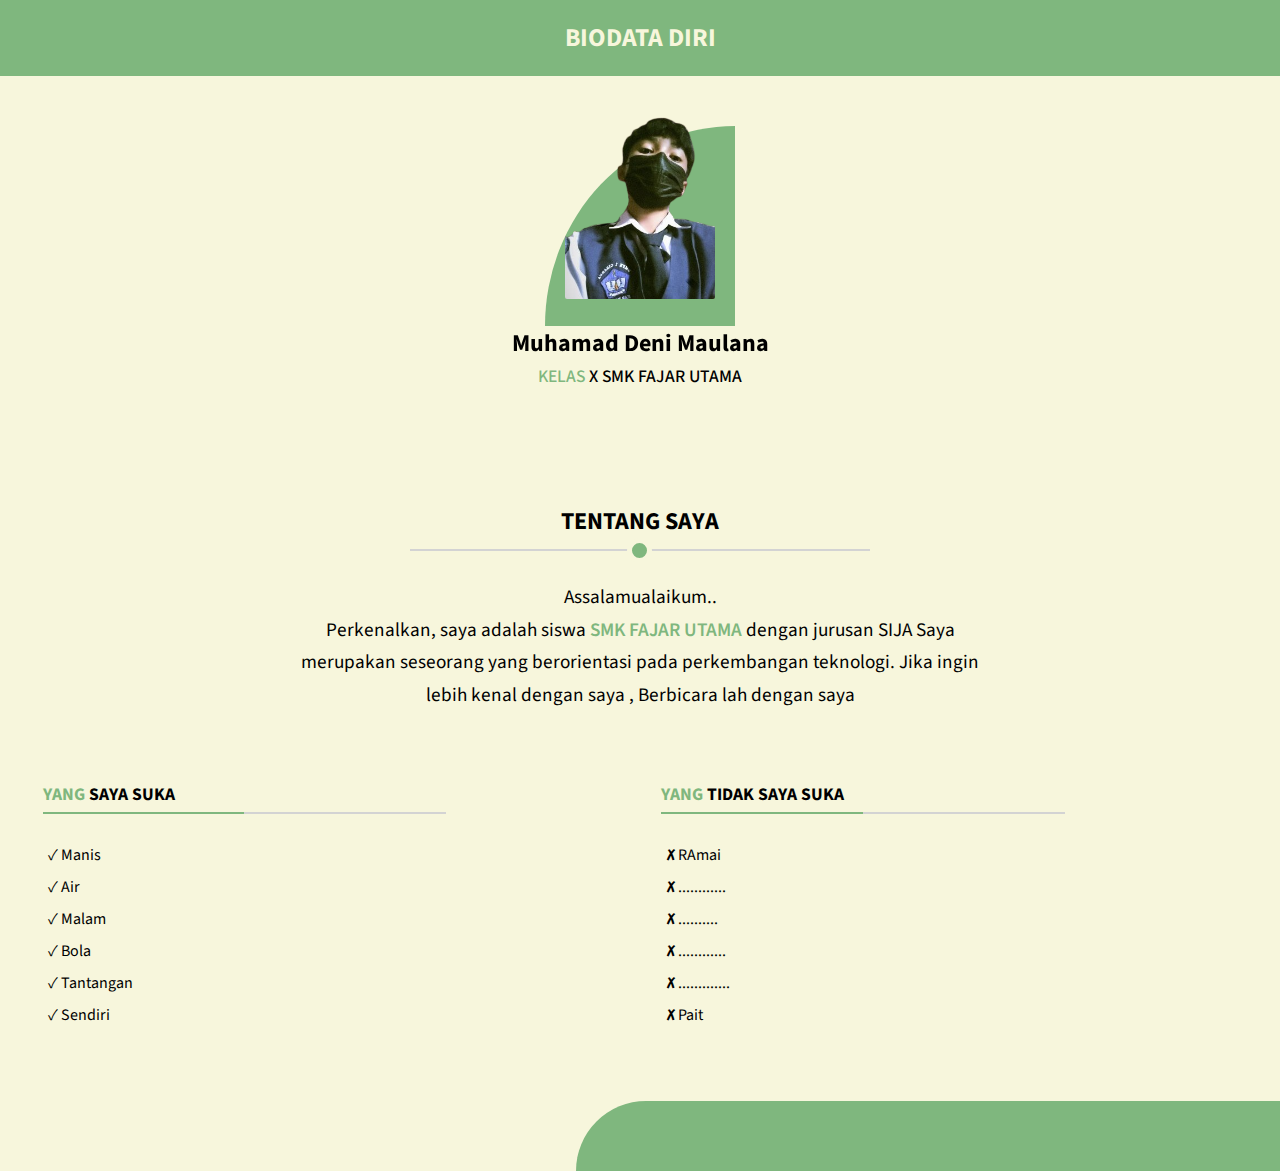
==== profile-5/index.html @ ed02da5c "menambahkan foto profil" ====
<!DOCTYPE html>
<html lang="en">
<head>
  <meta charset="UTF-8">
  <meta http-equiv="X-UA-Compatible" content="IE=edge">
  <meta name="viewport" content="width=device-width, initial-scale=1.0">

  <link href="https://fonts.googleapis.com/css2?family=Source+Sans+Pro:ital,wght@0,400;0,700;1,400&display=swap" rel="stylesheet">
  <link rel="stylesheet" href="style.css">
  <title>Document</title>
</head>
<body>
  
  <div class="head">
    <h1>BIODATA DIRI</h1>
  </div>
  
  <div class="profile">
    <div class="img">
      <img src="img/prfilnobg.png">
    </div>
    
    <h2>Muhamad Deni Maulana</h2>
    <p><span>KELAS</span> X SMK FAJAR UTAMA</p>
    <div class="sosmed">
      <a href=""><i class="bi bi-whatsapp"></i></a>
      <a href=""><i class="bi bi-facebook"></i></a>
      <a href=""><i class="bi bi-instagram"></i></a>
    </div>
  </div>
  
  <div class="about">
    <h4>TENTANG SAYA</h4>
    <div class="garis">
      <span></span>
    </div>
    <p>
      Assalamualaikum.. <br>
      Perkenalkan, saya adalah siswa <span>SMK FAJAR UTAMA</span> dengan jurusan SIJA  Saya merupakan seseorang yang berorientasi pada perkembangan teknologi. Jika ingin lebih kenal dengan saya , Berbicara lah dengan saya
    </p>
  </div>
  
  <div class="row">
    <div class="col">
      <h4><span>YANG</span> SAYA SUKA</h4>
      <div class="pro"><span></span></div>
      <ul>
        <li> ✓  Manis</li>
        <li> ✓  Air</li>
        <li> ✓  Malam</li>
        <li> ✓  Bola</li>
        <li> ✓  Tantangan</li>
        <li> ✓  Sendiri</li>
      </ul>
    </div>
    
    <div class="col">
      <h4><span>YANG</span> TIDAK SAYA SUKA</h4>
      <div class="pro"><span></span></div>
      <ul>
        <li> ✘  RAmai</li>
        <li> ✘  ............</li>
        <li> ✘  ..........</li>
        <li> ✘  ............</li>
        <li> ✘  .............</li>
        <li> ✘  Pait</li>
      </ul>
    </div>
  </div>
  
  <footer>
    <h4></h4>
  </footer>
  
</body>
</html>
---- profile-5/style.css ----
*{
    margin: 0;
    padding: 0;
    text-decoration: none;
    list-style: none;
  }
  :root{
    --dark: #7FB77E;
    --light: #F7F6DC;
  }
  
  body{
    font-family: 'Source Sans Pro', sans-serif;
    background-color: var(--light);
  }
  
  
  .head{
    width: 100%;
    background-color:  var(--dark);
  }
  .head h1{
    text-align: center;
    padding: 20px 0;
    font-size: 1.6em;
    color: var(--light);
  }
  
  .profile{
    display: flex;
    flex-direction: column;
    align-items: center;
    padding: 50px 0;
  }
  .profile .img{
    width: 190px;
    height: 200px;
    /* background-color: rgb(255, 196, 0); */
    background-color: var(--dark);
    border-radius: 100% 0% 100% 0% / 100% 100% 0% 0%;
    display: flex;
    justify-content: center;
    position: relative;
  }
  .profile img{
    width: 150px;
    border-radius: 2px;
    position: absolute;
    top: -20px;

  }
  .profile h2{
    position: sticky;
    top: 8px;
    font-size: 1.5em;
  }
  .profile p{
    font-size: 1.1em;
    font-weight: 500;
    padding-top: 3px;
  }
  .profile p span{
    color: var(--dark);
  }
  .sosmed{
    display: flex;
    gap: 10px;
    margin-top: 15px;
  }
  .sosmed i{
    color: var(--dark);
  }
  .about{
    width: 90%;
    margin: 0 auto;
    padding: 50px 0;
    text-align: center;
  }
  .about h4{
    font-size: 1.5em;
  }
  .garis{
    width: 40%;
    height: 2px;
    margin: 10px auto;
    background-color: lightgray;
    position: relative;
    display: flex;
    align-items: center;
    justify-content: center;
  }
  .garis span{
    position: absolute;
    width: 15px;
    height: 15px;
    background-color: var(--dark);
    border-radius: 50%;
    border: 5px solid var(--light);
  }
  .about p{
    padding: 20px 0;
    line-height: 1.7em;
    font-size: 1.2em;
  }
  .about p span{
    color: var(--dark);
    font-weight: 600;
  }
  .row{
    display: flex;
    justify-content: space-evenly;
    width: 100%;
    padding-bottom: 50px;
  }
  .col{
    width: 45%;
  }
  .col h4{
    font-size: 1.1em;
  }
  .col h4 span{
    color: var(--dark);
  }
  .pro{
    width: 70%;
    height: 2px;
    background-color: lightgray;
    position: relative;
    margin: 5px 0;
  }
  .pro span{
    position: absolute;
    width: 50%;
    height: 2px;
    background-color: var(--dark);
  }
  .col ul{
    padding: 20px 0 20px 5px;
  }
  .col ul li{
    padding: 5px 0;
  }
  
  footer{
    width: 55%;
    height: 70px;
    background-color: var(--dark);
    margin-left: 45%;
    border-top-left-radius: 100px;
    display: flex;
    justify-content: center;
    align-items: center;
  }
  footer h4{
    color: var(--light);
    font-size: 1.2em;
  }
  footer h4:before{
    content: '';
    animation: animate 10s linear infinite;
  }
  @keyframes animate {
    0%{
      content: 'TERIMA KASIH';
    }
    40%{
      content: 'KAWAN-KAWAN';
    }
    60%{
      content: 'WASSALAMUALIKUM..';
    }
    100%{
      content: '....';
    }
  }
  @media(min-width : 900px) {
    .about p{
      width: 700px;
      margin: 0 auto;
    }
    
  }
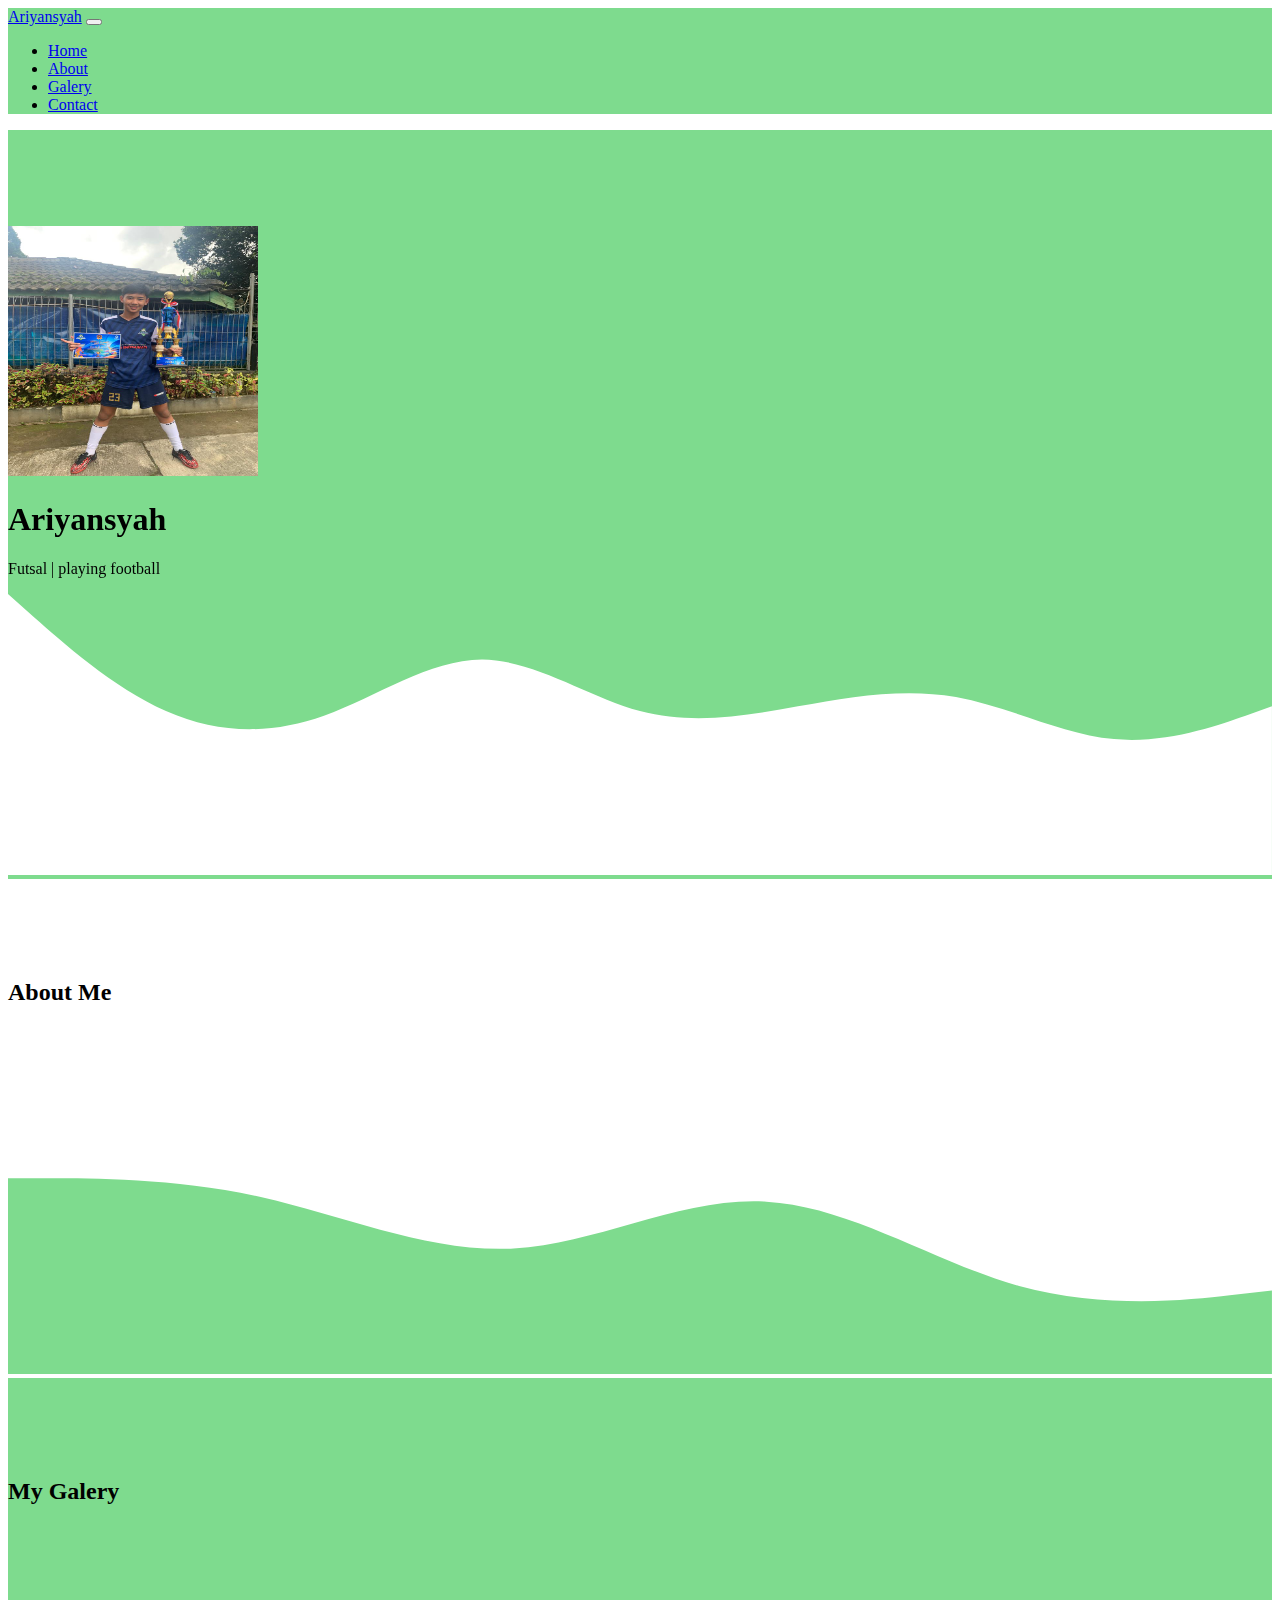
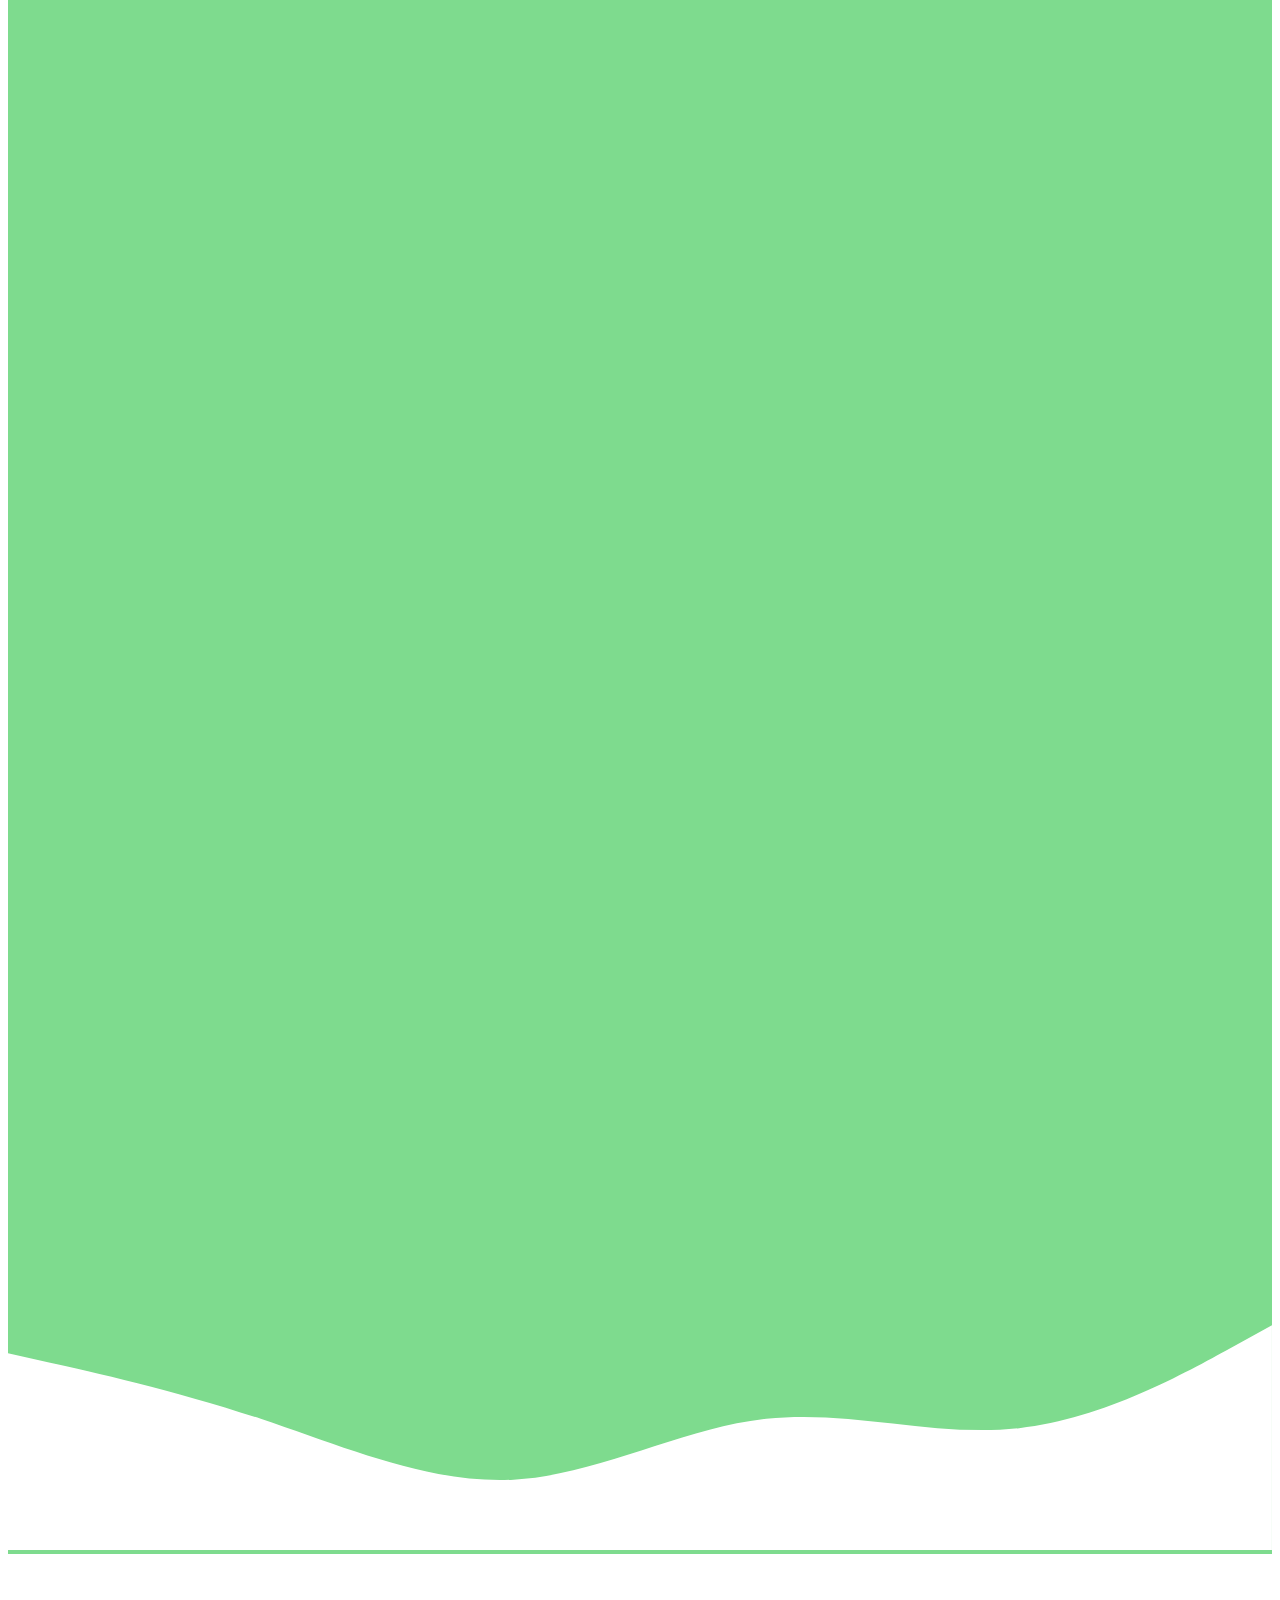
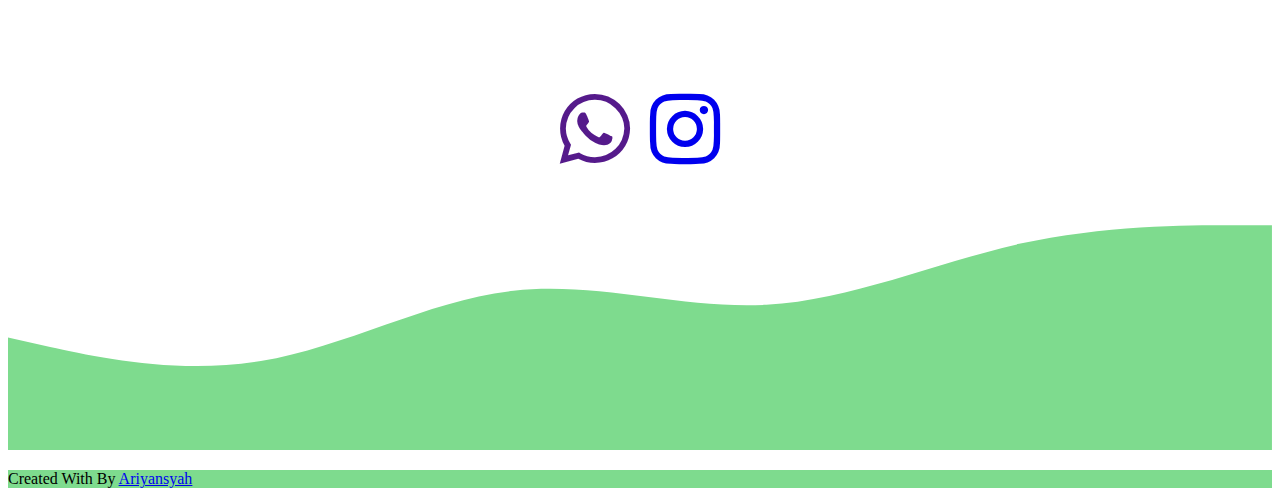
==== commit b95095f5: "update" ====
--- a/profile-5/index.html
+++ b/profile-5/index.html
@@ -1,78 +1,187 @@
-<!DOCTYPE html>
+<!doctype html>
 <html lang="en">
-<head>
-  <meta charset="UTF-8">
-  <meta http-equiv="X-UA-Compatible" content="IE=edge">
-  <meta name="viewport" content="width=device-width, initial-scale=1.0">
+  <head>
+    <!-- Required meta tags -->
+    <meta charset="utf-8">
+    <meta name="viewport" content="width=device-width, initial-scale=1">
 
-  <link href="https://fonts.googleapis.com/css2?family=Source+Sans+Pro:ital,wght@0,400;0,700;1,400&display=swap" rel="stylesheet">
-  <link rel="stylesheet" href="style.css">
-  <title>Document</title>
-</head>
-<body>
-  
-  <div class="head">
-    <h1>BIODATA DIRI</h1>
+    <!-- Bootstrap CSS -->
+    <link href="https://cdn.jsdelivr.net/npm/bootstrap@5.0.2/dist/css/bootstrap.min.css" rel="stylesheet" integrity="sha384-EVSTQN3/azprG1Anm3QDgpJLIm9Nao0Yz1ztcQTwFspd3yD65VohhpuuCOmLASjC" crossorigin="anonymous">
+
+       <!-- AOS -->
+    <link rel="stylesheet" href="https://unpkg.com/aos@next/dist/aos.css" />
+
+    <!-- My CSS -->
+    <link rel="stylesheet" href="style.css">
+
+    <!-- link icon fontawesome -->
+    <link rel="stylesheet" href="./css/all.min.css">
+    <link rel="stylesheet" href="./css/bootstrap.min.css">
+    <link rel="stylesheet" href="./css/fontawesome.min.css">
+
+    <title>My Portfolio Ari</title>
+  </head>
+  <body id="home">
+
+    <!-- Navbar -->
+    <nav class="navbar navbar-expand-lg navbar-dark shadow-sm fixed-top" style="background-color: #7edb8e">
+        <div class="container">
+          <a class="navbar-brand" href="#">Ariyansyah</a>
+          <button class="navbar-toggler" type="button" data-bs-toggle="collapse" data-bs-target="#navbarNav" aria-controls="navbarNav" aria-expanded="false" aria-label="Toggle navigation">
+            <span class="navbar-toggler-icon"></span>
+          </button>
+          <div class="collapse navbar-collapse" id="navbarNav">
+            <ul class="navbar-nav ms-auto">
+              <li class="nav-item">
+                <a class="nav-link active" aria-current="page" href="#home">Home</a>
+              </li>
+              <li class="nav-item">
+                <a class="nav-link" href="#about">About</a>
+              </li>
+              <li class="nav-item">
+                <a class="nav-link" href="#galery">Galery</a>
+              </li>
+              <li class="nav-item">
+                <a class="nav-link" href="#contact">Contact</a>
+              </li>
+            </ul>
+          </div>
+        </div>
+      </nav>
+    <!-- Akhir Navbar -->
+
+    <!-- Jumbotron -->
+    <section class="jumbotron text-center">
+        <img src="img/yang.jpg " alt="Alpin Jago Coding Amin" width="250" class="rounded-circle">
+        <h1 class="display-4 "  data-aos="fade-down-right">Ariyansyah</h1>
+        <p class="lead" data-aos="fade-up">Futsal | playing football</p>
+        <svg xmlns="http://www.w3.org/2000/svg" viewBox="0 0 1440 320"><path fill="#ffffff" fill-opacity="1" d="M0,0L30,26.7C60,53,120,107,180,133.3C240,160,300,160,360,138.7C420,117,480,75,540,74.7C600,75,660,117,720,133.3C780,149,840,139,900,128C960,117,1020,107,1080,117.3C1140,128,1200,160,1260,165.3C1320,171,1380,149,1410,138.7L1440,128L1440,320L1410,320C1380,320,1320,320,1260,320C1200,320,1140,320,1080,320C1020,320,960,320,900,320C840,320,780,320,720,320C660,320,600,320,540,320C480,320,420,320,360,320C300,320,240,320,180,320C120,320,60,320,30,320L0,320Z"></path></svg>
+    </section>
+      <!-- Akhir Jumbotron -->
+
+      <!-- About -->
+      <section id="about">
+        <div class="container">
+            <div class="row text-center mb-3">
+                <div class="col">
+                    <h2>About Me</h2>
+                </div>
+            </div>
+            <div class="row justify-content-center fs-5 text-center">
+                <div class="col-md-4" data-aos="fade-down" data-aos-duration="1000">
+                    <p>Hello, I'm Ariyansyah Class 11 Sija Major from Fajar Utama Vocational School, I'm just studying in the IT field and I have a hobby of futsal and playing football, this is my portfolio</p>
+                </div>
+                <div class="col-md-4" data-aos="fade-up" data-aos-duration="1000" data-aos-delay="200">
+                    <p>Hello, I'm Ariyansyah Class 11 Sija Major from Fajar Utama Vocational School, I'm just studying in the IT field and I have a hobby of futsal and playing football, this is my portfolio</p>
+                </div>
+            </div>
+        </div>
+        <svg xmlns="http://www.w3.org/2000/svg" viewBox="0 0 1440 320"><path fill="#7edb8e" fill-opacity="1" d="M0,96L48,96C96,96,192,96,288,117.3C384,139,480,181,576,176C672,171,768,117,864,122.7C960,128,1056,192,1152,218.7C1248,245,1344,235,1392,229.3L1440,224L1440,320L1392,320C1344,320,1248,320,1152,320C1056,320,960,320,864,320C768,320,672,320,576,320C480,320,384,320,288,320C192,320,96,320,48,320L0,320Z"></path></svg>
+      </section>
+      <!-- Akhir About -->
+
+      <!-- Galery -->
+        <section id="galery">
+            <div class="container">
+                <div class="row text-center mb-3">
+                    <div class="col">
+                        <h2>My Galery</h2>
+                    </div>
+                </div>
+                <div class="row">
+                    <div class="col-md-4 mb-3">
+                        <div class="card"  data-aos="zoom-in-right"  data-aos-duration="500">
+                            <img src="img/a (1).jpg" class="card-img-top" alt="...">
+                            <div class="card-body">
+                              <h2 style="font-size: 1.3em;">Cimory Dairylan Cup </h2>
+                              <p class="card-text">Selebrasi Gol pertama melwan tim Snack Bar Fc</p>
+                            </div>
+                          </div>
+                    </div>
+                    <div class="col-md-4 mb-3">
+                        <div class="card"data-aos="zoom-in-right"  data-aos-delay="100">
+                            <img src="img/a (2).jpg" class="card-img-top" alt="...">
+                            <div class="card-body">
+                              <h2 style="font-size: 1.3em;">Cimory Dairylan Cup </h2>
+                              <p class="card-text">Foto ini ketika saya sedang menguasai bola yang sedang di halang oleh tim haben</p>
+                            </div>
+                          </div>
+                    </div>
+                    <div class="col-md-4 mb-3">
+                        <div class="card" data-aos="zoom-in-right"  data-aos-delay="200">
+                            <img src="img/a (3).jpg" class="card-img-top" alt="...">
+                            <div class="card-body">
+                              <h2 style="font-size: 1.3em;">Cimory Dairylan Cup </h2>
+                              <p class="card-text">Selebrasi Gol kedua melawan tim Snack Bar Fc</p>
+                            </div>
+                          </div>
+                    </div>
+                    <div class="col-md-4 mb-3">
+                        <div class="card" data-aos="zoom-in-right"  data-aos-delay="300">
+                            <img src="img/a (4).jpg" class="card-img-top" alt="...">
+                            <div class="card-body">
+                              <h2 style="font-size: 1.3em;">Bogor Cup</h2>
+                              <p class="card-text">These are my photos while playing football notlije my civ</p>
+                            </div>
+                          </div>
+                    </div>
+                    <div class="col-md-4 mb-3">
+                        <div class="card" data-aos="zoom-in-right"  data-aos-delay="400">
+                            <img src="img/a(5).jpg" class="card-img-top" alt="...">
+                            <div class="card-body">
+                              <h2 style="font-size: 1.3em;">Bogor Cup </h2>
+                              <p class="card-text">These are my photos while playing football say month cuv</p>
+                            </div>
+                          </div>
+                        </div>
+                        <div class="col-md-4 mb-3">
+                          <div class="card" data-aos="zoom-in-right"  data-aos-delay="500">
+                            <img  style="height: 235px;" src="img/a(6).jpg" class="card-img-top" alt="...">
+                            <div class="card-body">
+                              <h2 style="font-size: 1.3em;">Merdeka Cup </h2>
+                              <p class="card-text">Pertandingan tim Smaki vs tim Smpn 1 cisarua </p>
+                            </div>
+                          </div>
+                    </div>
+                    
+                </div>
+            </div>
+            <svg xmlns="http://www.w3.org/2000/svg" viewBox="0 0 1440 320"><path fill="#ffffff" fill-opacity="1" d="M0,96L48,106.7C96,117,192,139,288,170.7C384,203,480,245,576,240C672,235,768,181,864,170.7C960,160,1056,192,1152,181.3C1248,171,1344,117,1392,90.7L1440,64L1440,320L1392,320C1344,320,1248,320,1152,320C1056,320,960,320,864,320C768,320,672,320,576,320C480,320,384,320,288,320C192,320,96,320,48,320L0,320Z"></path></svg>
+        </section>
+      <!-- Akhir Galery -->
+
+      <!-- Contact -->
+       
+    <div id="contact" class="">
+      <div class="main-text text-center" data-aos="zoom-in" data-aos-duration="900">
+          <span>hello this is</span>
+          <h2>Contact Me</h2>
+      </div>
+
+      <div style="display: flex; justify-content: center; gap: 20px; margin-top: 70px;" class="Social">
+          <a href="" class="">
+            <i style="font-size: 5em;" class="fa-brands fa-whatsapp "></i>
+          </a>
+          <a target="_blank" href="https://www.instagram.com/arrrrrrynsy">
+            <i style="font-size: 5em;" class="fa-brands fa-instagram"></i>
+          </a>
+      </div>
   </div>
-  
-  <div class="profile">
-    <div class="img">
-      <img src="img/prfilnobg.png">
-    </div>
-    
-    <h2>Muhamad Deni Maulana</h2>
-    <p><span>KELAS</span> X SMK FAJAR UTAMA</p>
-    <div class="sosmed">
-      <a href=""><i class="bi bi-whatsapp"></i></a>
-      <a href=""><i class="bi bi-facebook"></i></a>
-      <a href=""><i class="bi bi-instagram"></i></a>
-    </div>
-  </div>
-  
-  <div class="about">
-    <h4>TENTANG SAYA</h4>
-    <div class="garis">
-      <span></span>
-    </div>
-    <p>
-      Assalamualaikum.. <br>
-      Perkenalkan, saya adalah siswa <span>SMK FAJAR UTAMA</span> dengan jurusan SIJA  Saya merupakan seseorang yang berorientasi pada perkembangan teknologi. Jika ingin lebih kenal dengan saya , Berbicara lah dengan saya
-    </p>
-  </div>
-  
-  <div class="row">
-    <div class="col">
-      <h4><span>YANG</span> SAYA SUKA</h4>
-      <div class="pro"><span></span></div>
-      <ul>
-        <li> ✓  Manis</li>
-        <li> ✓  Air</li>
-        <li> ✓  Malam</li>
-        <li> ✓  Bola</li>
-        <li> ✓  Tantangan</li>
-        <li> ✓  Sendiri</li>
-      </ul>
-    </div>
-    
-    <div class="col">
-      <h4><span>YANG</span> TIDAK SAYA SUKA</h4>
-      <div class="pro"><span></span></div>
-      <ul>
-        <li> ✘  RAmai</li>
-        <li> ✘  ............</li>
-        <li> ✘  ..........</li>
-        <li> ✘  ............</li>
-        <li> ✘  .............</li>
-        <li> ✘  Pait</li>
-      </ul>
-    </div>
-  </div>
-  
-  <footer>
-    <h4></h4>
-  </footer>
-  
-</body>
-</html>
+            </div>
+            <svg xmlns="http://www.w3.org/2000/svg" viewBox="0 0 1440 320"><path fill="#7edb8e" fill-opacity="1" d="M0,192L48,202.7C96,213,192,235,288,218.7C384,203,480,149,576,138.7C672,128,768,160,864,154.7C960,149,1056,107,1152,85.3C1248,64,1344,64,1392,64L1440,64L1440,320L1392,320C1344,320,1248,320,1152,320C1056,320,960,320,864,320C768,320,672,320,576,320C480,320,384,320,288,320C192,320,96,320,48,320L0,320Z"></path></svg>
+        </section>
+      <!-- Akhir Contact -->
 
+      <!-- Footer -->
+      <footer style="background-color: #7edb8e" class="text-center pb-5">
+            <p class="text-white">Created With <i class="bi bi-heart-fill text-danger"></i> By <a href="https://www.instagram.com/pinnz___/" class="text-white fw-bold">Ariyansyah</a></p>
+      </footer>
+      <!-- Akhir Footer -->
+    <script src="https://cdn.jsdelivr.net/npm/bootstrap@5.0.2/dist/js/bootstrap.bundle.min.js" integrity="sha384-MrcW6ZMFYlzcLA8Nl+NtUVF0sA7MsXsP1UyJoMp4YLEuNSfAP+JcXn/tWtIaxVXM" crossorigin="anonymous"></script>
 
+    <script src="https://unpkg.com/aos@next/dist/aos.js"></script>
+    <script>
+      AOS.init();
+      </script>
+  </body>
+</html>--- a/profile-5/style.css
+++ b/profile-5/style.css
@@ -1,182 +1,16 @@
-*{
-    margin: 0;
-    padding: 0;
-    text-decoration: none;
-    list-style: none;
-  }
-  :root{
-    --dark: #7FB77E;
-    --light: #F7F6DC;
-  }
-  
-  body{
-    font-family: 'Source Sans Pro', sans-serif;
-    background-color: var(--light);
-  }
-  
-  
-  .head{
-    width: 100%;
-    background-color:  var(--dark);
-  }
-  .head h1{
-    text-align: center;
-    padding: 20px 0;
-    font-size: 1.6em;
-    color: var(--light);
-  }
-  
-  .profile{
-    display: flex;
-    flex-direction: column;
-    align-items: center;
-    padding: 50px 0;
-  }
-  .profile .img{
-    width: 190px;
-    height: 200px;
-    /* background-color: rgb(255, 196, 0); */
-    background-color: var(--dark);
-    border-radius: 100% 0% 100% 0% / 100% 100% 0% 0%;
-    display: flex;
-    justify-content: center;
-    position: relative;
-  }
-  .profile img{
-    width: 150px;
-    border-radius: 2px;
-    position: absolute;
-    top: -20px;
 
-  }
-  .profile h2{
-    position: sticky;
-    top: 8px;
-    font-size: 1.5em;
-  }
-  .profile p{
-    font-size: 1.1em;
-    font-weight: 500;
-    padding-top: 3px;
-  }
-  .profile p span{
-    color: var(--dark);
-  }
-  .sosmed{
-    display: flex;
-    gap: 10px;
-    margin-top: 15px;
-  }
-  .sosmed i{
-    color: var(--dark);
-  }
-  .about{
-    width: 90%;
-    margin: 0 auto;
-    padding: 50px 0;
-    text-align: center;
-  }
-  .about h4{
-    font-size: 1.5em;
-  }
-  .garis{
-    width: 40%;
-    height: 2px;
-    margin: 10px auto;
-    background-color: lightgray;
-    position: relative;
-    display: flex;
-    align-items: center;
-    justify-content: center;
-  }
-  .garis span{
-    position: absolute;
-    width: 15px;
-    height: 15px;
-    background-color: var(--dark);
-    border-radius: 50%;
-    border: 5px solid var(--light);
-  }
-  .about p{
-    padding: 20px 0;
-    line-height: 1.7em;
-    font-size: 1.2em;
-  }
-  .about p span{
-    color: var(--dark);
-    font-weight: 600;
-  }
-  .row{
-    display: flex;
-    justify-content: space-evenly;
-    width: 100%;
-    padding-bottom: 50px;
-  }
-  .col{
-    width: 45%;
-  }
-  .col h4{
-    font-size: 1.1em;
-  }
-  .col h4 span{
-    color: var(--dark);
-  }
-  .pro{
-    width: 70%;
-    height: 2px;
-    background-color: lightgray;
-    position: relative;
-    margin: 5px 0;
-  }
-  .pro span{
-    position: absolute;
-    width: 50%;
-    height: 2px;
-    background-color: var(--dark);
-  }
-  .col ul{
-    padding: 20px 0 20px 5px;
-  }
-  .col ul li{
-    padding: 5px 0;
-  }
-  
-  footer{
-    width: 55%;
-    height: 70px;
-    background-color: var(--dark);
-    margin-left: 45%;
-    border-top-left-radius: 100px;
-    display: flex;
-    justify-content: center;
-    align-items: center;
-  }
-  footer h4{
-    color: var(--light);
-    font-size: 1.2em;
-  }
-  footer h4:before{
-    content: '';
-    animation: animate 10s linear infinite;
-  }
-  @keyframes animate {
-    0%{
-      content: 'TERIMA KASIH';
-    }
-    40%{
-      content: 'KAWAN-KAWAN';
-    }
-    60%{
-      content: 'WASSALAMUALIKUM..';
-    }
-    100%{
-      content: '....';
-    }
-  }
-  @media(min-width : 900px) {
-    .about p{
-      width: 700px;
-      margin: 0 auto;
-    }
-    
-  }+.jumbotron{
+    padding-top:6rem;
+    background-color: #7edb8e;
+}
+#galery{
+    background-color: #7edb8e;
+}
+
+section{
+    padding-top:5rem;
+}
+.jumbotron img{
+  width:250px;
+  height:250px;
+}
--- a/profile-5/css/all.min.css
+++ b/profile-5/css/all.min.css
@@ -0,0 +1,9 @@
+/*!
+ * Font Awesome Free 6.4.0 by @fontawesome - https://fontawesome.com
+ * License - https://fontawesome.com/license/free (Icons: CC BY 4.0, Fonts: SIL OFL 1.1, Code: MIT License)
+ * Copyright 2023 Fonticons, Inc.
+ */
+.fa{font-family:var(--fa-style-family,"Font Awesome 6 Free");font-weight:var(--fa-style,900)}.fa,.fa-brands,.fa-classic,.fa-regular,.fa-sharp,.fa-solid,.fab,.far,.fas{-moz-osx-font-smoothing:grayscale;-webkit-font-smoothing:antialiased;display:var(--fa-display,inline-block);font-style:normal;font-variant:normal;line-height:1;text-rendering:auto}.fa-classic,.fa-regular,.fa-solid,.far,.fas{font-family:"Font Awesome 6 Free"}.fa-brands,.fab{font-family:"Font Awesome 6 Brands"}.fa-1x{font-size:1em}.fa-2x{font-size:2em}.fa-3x{font-size:3em}.fa-4x{font-size:4em}.fa-5x{font-size:5em}.fa-6x{font-size:6em}.fa-7x{font-size:7em}.fa-8x{font-size:8em}.fa-9x{font-size:9em}.fa-10x{font-size:10em}.fa-2xs{font-size:.625em;line-height:.1em;vertical-align:.225em}.fa-xs{font-size:.75em;line-height:.08333em;vertical-align:.125em}.fa-sm{font-size:.875em;line-height:.07143em;vertical-align:.05357em}.fa-lg{font-size:1.25em;line-height:.05em;vertical-align:-.075em}.fa-xl{font-size:1.5em;line-height:.04167em;vertical-align:-.125em}.fa-2xl{font-size:2em;line-height:.03125em;vertical-align:-.1875em}.fa-fw{text-align:center;width:1.25em}.fa-ul{list-style-type:none;margin-left:var(--fa-li-margin,2.5em);padding-left:0}.fa-ul>li{position:relative}.fa-li{left:calc(var(--fa-li-width, 2em)*-1);position:absolute;text-align:center;width:var(--fa-li-width,2em);line-height:inherit}.fa-border{border-radius:var(--fa-border-radius,.1em);border:var(--fa-border-width,.08em) var(--fa-border-style,solid) var(--fa-border-color,#eee);padding:var(--fa-border-padding,.2em .25em .15em)}.fa-pull-left{float:left;margin-right:var(--fa-pull-margin,.3em)}.fa-pull-right{float:right;margin-left:var(--fa-pull-margin,.3em)}.fa-beat{-webkit-animation-name:fa-beat;animation-name:fa-beat;-webkit-animation-delay:var(--fa-animation-delay,0s);animation-delay:var(--fa-animation-delay,0s);-webkit-animation-direction:var(--fa-animation-direction,normal);animation-direction:var(--fa-animation-direction,normal);-webkit-animation-duration:var(--fa-animation-duration,1s);animation-duration:var(--fa-animation-duration,1s);-webkit-animation-iteration-count:var(--fa-animation-iteration-count,infinite);animation-iteration-count:var(--fa-animation-iteration-count,infinite);-webkit-animation-timing-function:var(--fa-animation-timing,ease-in-out);animation-timing-function:var(--fa-animation-timing,ease-in-out)}.fa-bounce{-webkit-animation-name:fa-bounce;animation-name:fa-bounce;-webkit-animation-delay:var(--fa-animation-delay,0s);animation-delay:var(--fa-animation-delay,0s);-webkit-animation-direction:var(--fa-animation-direction,normal);animation-direction:var(--fa-animation-direction,normal);-webkit-animation-duration:var(--fa-animation-duration,1s);animation-duration:var(--fa-animation-duration,1s);-webkit-animation-iteration-count:var(--fa-animation-iteration-count,infinite);animation-iteration-count:var(--fa-animation-iteration-count,infinite);-webkit-animation-timing-function:var(--fa-animation-timing,cubic-bezier(.28,.84,.42,1));animation-timing-function:var(--fa-animation-timing,cubic-bezier(.28,.84,.42,1))}.fa-fade{-webkit-animation-name:fa-fade;animation-name:fa-fade;-webkit-animation-iteration-count:var(--fa-animation-iteration-count,infinite);animation-iteration-count:var(--fa-animation-iteration-count,infinite);-webkit-animation-timing-function:var(--fa-animation-timing,cubic-bezier(.4,0,.6,1));animation-timing-function:var(--fa-animation-timing,cubic-bezier(.4,0,.6,1))}.fa-beat-fade,.fa-fade{-webkit-animation-delay:var(--fa-animation-delay,0s);animation-delay:var(--fa-animation-delay,0s);-webkit-animation-direction:var(--fa-animation-direction,normal);animation-direction:var(--fa-animation-direction,normal);-webkit-animation-duration:var(--fa-animation-duration,1s);animation-duration:var(--fa-animation-duration,1s)}.fa-beat-fade{-webkit-animation-name:fa-beat-fade;animation-name:fa-beat-fade;-webkit-animation-iteration-count:var(--fa-animation-iteration-count,infinite);animation-iteration-count:var(--fa-animation-iteration-count,infinite);-webkit-animation-timing-function:var(--fa-animation-timing,cubic-bezier(.4,0,.6,1));animation-timing-function:var(--fa-animation-timing,cubic-bezier(.4,0,.6,1))}.fa-flip{-webkit-animation-name:fa-flip;animation-name:fa-flip;-webkit-animation-delay:var(--fa-animation-delay,0s);animation-delay:var(--fa-animation-delay,0s);-webkit-animation-direction:var(--fa-animation-direction,normal);animation-direction:var(--fa-animation-direction,normal);-webkit-animation-duration:var(--fa-animation-duration,1s);animation-duration:var(--fa-animation-duration,1s);-webkit-animation-iteration-count:var(--fa-animation-iteration-count,infinite);animation-iteration-count:var(--fa-animation-iteration-count,infinite);-webkit-animation-timing-function:var(--fa-animation-timing,ease-in-out);animation-timing-function:var(--fa-animation-timing,ease-in-out)}.fa-shake{-webkit-animation-name:fa-shake;animation-name:fa-shake;-webkit-animation-duration:var(--fa-animation-duration,1s);animation-duration:var(--fa-animation-duration,1s);-webkit-animation-iteration-count:var(--fa-animation-iteration-count,infinite);animation-iteration-count:var(--fa-animation-iteration-count,infinite);-webkit-animation-timing-function:var(--fa-animation-timing,linear);animation-timing-function:var(--fa-animation-timing,linear)}.fa-shake,.fa-spin{-webkit-animation-delay:var(--fa-animation-delay,0s);animation-delay:var(--fa-animation-delay,0s);-webkit-animation-direction:var(--fa-animation-direction,normal);animation-direction:var(--fa-animation-direction,normal)}.fa-spin{-webkit-animation-name:fa-spin;animation-name:fa-spin;-webkit-animation-duration:var(--fa-animation-duration,2s);animation-duration:var(--fa-animation-duration,2s);-webkit-animation-iteration-count:var(--fa-animation-iteration-count,infinite);animation-iteration-count:var(--fa-animation-iteration-count,infinite);-webkit-animation-timing-function:var(--fa-animation-timing,linear);animation-timing-function:var(--fa-animation-timing,linear)}.fa-spin-reverse{--fa-animation-direction:reverse}.fa-pulse,.fa-spin-pulse{-webkit-animation-name:fa-spin;animation-name:fa-spin;-webkit-animation-direction:var(--fa-animation-direction,normal);animation-direction:var(--fa-animation-direction,normal);-webkit-animation-duration:var(--fa-animation-duration,1s);animation-duration:var(--fa-animation-duration,1s);-webkit-animation-iteration-count:var(--fa-animation-iteration-count,infinite);animation-iteration-count:var(--fa-animation-iteration-count,infinite);-webkit-animation-timing-function:var(--fa-animation-timing,steps(8));animation-timing-function:var(--fa-animation-timing,steps(8))}@media (prefers-reduced-motion:reduce){.fa-beat,.fa-beat-fade,.fa-bounce,.fa-fade,.fa-flip,.fa-pulse,.fa-shake,.fa-spin,.fa-spin-pulse{-webkit-animation-delay:-1ms;animation-delay:-1ms;-webkit-animation-duration:1ms;animation-duration:1ms;-webkit-animation-iteration-count:1;animation-iteration-count:1;-webkit-transition-delay:0s;transition-delay:0s;-webkit-transition-duration:0s;transition-duration:0s}}@-webkit-keyframes fa-beat{0%,90%{-webkit-transform:scale(1);transform:scale(1)}45%{-webkit-transform:scale(var(--fa-beat-scale,1.25));transform:scale(var(--fa-beat-scale,1.25))}}@keyframes fa-beat{0%,90%{-webkit-transform:scale(1);transform:scale(1)}45%{-webkit-transform:scale(var(--fa-beat-scale,1.25));transform:scale(var(--fa-beat-scale,1.25))}}@-webkit-keyframes fa-bounce{0%{-webkit-transform:scale(1) translateY(0);transform:scale(1) translateY(0)}10%{-webkit-transform:scale(var(--fa-bounce-start-scale-x,1.1),var(--fa-bounce-start-scale-y,.9)) translateY(0);transform:scale(var(--fa-bounce-start-scale-x,1.1),var(--fa-bounce-start-scale-y,.9)) translateY(0)}30%{-webkit-transform:scale(var(--fa-bounce-jump-scale-x,.9),var(--fa-bounce-jump-scale-y,1.1)) translateY(var(--fa-bounce-height,-.5em));transform:scale(var(--fa-bounce-jump-scale-x,.9),var(--fa-bounce-jump-scale-y,1.1)) translateY(var(--fa-bounce-height,-.5em))}50%{-webkit-transform:scale(var(--fa-bounce-land-scale-x,1.05),var(--fa-bounce-land-scale-y,.95)) translateY(0);transform:scale(var(--fa-bounce-land-scale-x,1.05),var(--fa-bounce-land-scale-y,.95)) translateY(0)}57%{-webkit-transform:scale(1) translateY(var(--fa-bounce-rebound,-.125em));transform:scale(1) translateY(var(--fa-bounce-rebound,-.125em))}64%{-webkit-transform:scale(1) translateY(0);transform:scale(1) translateY(0)}to{-webkit-transform:scale(1) translateY(0);transform:scale(1) translateY(0)}}@keyframes fa-bounce{0%{-webkit-transform:scale(1) translateY(0);transform:scale(1) translateY(0)}10%{-webkit-transform:scale(var(--fa-bounce-start-scale-x,1.1),var(--fa-bounce-start-scale-y,.9)) translateY(0);transform:scale(var(--fa-bounce-start-scale-x,1.1),var(--fa-bounce-start-scale-y,.9)) translateY(0)}30%{-webkit-transform:scale(var(--fa-bounce-jump-scale-x,.9),var(--fa-bounce-jump-scale-y,1.1)) translateY(var(--fa-bounce-height,-.5em));transform:scale(var(--fa-bounce-jump-scale-x,.9),var(--fa-bounce-jump-scale-y,1.1)) translateY(var(--fa-bounce-height,-.5em))}50%{-webkit-transform:scale(var(--fa-bounce-land-scale-x,1.05),var(--fa-bounce-land-scale-y,.95)) translateY(0);transform:scale(var(--fa-bounce-land-scale-x,1.05),var(--fa-bounce-land-scale-y,.95)) translateY(0)}57%{-webkit-transform:scale(1) translateY(var(--fa-bounce-rebound,-.125em));transform:scale(1) translateY(var(--fa-bounce-rebound,-.125em))}64%{-webkit-transform:scale(1) translateY(0);transform:scale(1) translateY(0)}to{-webkit-transform:scale(1) translateY(0);transform:scale(1) translateY(0)}}@-webkit-keyframes fa-fade{50%{opacity:var(--fa-fade-opacity,.4)}}@keyframes fa-fade{50%{opacity:var(--fa-fade-opacity,.4)}}@-webkit-keyframes fa-beat-fade{0%,to{opacity:var(--fa-beat-fade-opacity,.4);-webkit-transform:scale(1);transform:scale(1)}50%{opacity:1;-webkit-transform:scale(var(--fa-beat-fade-scale,1.125));transform:scale(var(--fa-beat-fade-scale,1.125))}}@keyframes fa-beat-fade{0%,to{opacity:var(--fa-beat-fade-opacity,.4);-webkit-transform:scale(1);transform:scale(1)}50%{opacity:1;-webkit-transform:scale(var(--fa-beat-fade-scale,1.125));transform:scale(var(--fa-beat-fade-scale,1.125))}}@-webkit-keyframes fa-flip{50%{-webkit-transform:rotate3d(var(--fa-flip-x,0),var(--fa-flip-y,1),var(--fa-flip-z,0),var(--fa-flip-angle,-180deg));transform:rotate3d(var(--fa-flip-x,0),var(--fa-flip-y,1),var(--fa-flip-z,0),var(--fa-flip-angle,-180deg))}}@keyframes fa-flip{50%{-webkit-transform:rotate3d(var(--fa-flip-x,0),var(--fa-flip-y,1),var(--fa-flip-z,0),var(--fa-flip-angle,-180deg));transform:rotate3d(var(--fa-flip-x,0),var(--fa-flip-y,1),var(--fa-flip-z,0),var(--fa-flip-angle,-180deg))}}@-webkit-keyframes fa-shake{0%{-webkit-transform:rotate(-15deg);transform:rotate(-15deg)}4%{-webkit-transform:rotate(15deg);transform:rotate(15deg)}8%,24%{-webkit-transform:rotate(-18deg);transform:rotate(-18deg)}12%,28%{-webkit-transform:rotate(18deg);transform:rotate(18deg)}16%{-webkit-transform:rotate(-22deg);transform:rotate(-22deg)}20%{-webkit-transform:rotate(22deg);transform:rotate(22deg)}32%{-webkit-transform:rotate(-12deg);transform:rotate(-12deg)}36%{-webkit-transform:rotate(12deg);transform:rotate(12deg)}40%,to{-webkit-transform:rotate(0deg);transform:rotate(0deg)}}@keyframes fa-shake{0%{-webkit-transform:rotate(-15deg);transform:rotate(-15deg)}4%{-webkit-transform:rotate(15deg);transform:rotate(15deg)}8%,24%{-webkit-transform:rotate(-18deg);transform:rotate(-18deg)}12%,28%{-webkit-transform:rotate(18deg);transform:rotate(18deg)}16%{-webkit-transform:rotate(-22deg);transform:rotate(-22deg)}20%{-webkit-transform:rotate(22deg);transform:rotate(22deg)}32%{-webkit-transform:rotate(-12deg);transform:rotate(-12deg)}36%{-webkit-transform:rotate(12deg);transform:rotate(12deg)}40%,to{-webkit-transform:rotate(0deg);transform:rotate(0deg)}}@-webkit-keyframes fa-spin{0%{-webkit-transform:rotate(0deg);transform:rotate(0deg)}to{-webkit-transform:rotate(1turn);transform:rotate(1turn)}}@keyframes fa-spin{0%{-webkit-transform:rotate(0deg);transform:rotate(0deg)}to{-webkit-transform:rotate(1turn);transform:rotate(1turn)}}.fa-rotate-90{-webkit-transform:rotate(90deg);transform:rotate(90deg)}.fa-rotate-180{-webkit-transform:rotate(180deg);transform:rotate(180deg)}.fa-rotate-270{-webkit-transform:rotate(270deg);transform:rotate(270deg)}.fa-flip-horizontal{-webkit-transform:scaleX(-1);transform:scaleX(-1)}.fa-flip-vertical{-webkit-transform:scaleY(-1);transform:scaleY(-1)}.fa-flip-both,.fa-flip-horizontal.fa-flip-vertical{-webkit-transform:scale(-1);transform:scale(-1)}.fa-rotate-by{-webkit-transform:rotate(var(--fa-rotate-angle,none));transform:rotate(var(--fa-rotate-angle,none))}.fa-stack{display:inline-block;height:2em;line-height:2em;position:relative;vertical-align:middle;width:2.5em}.fa-stack-1x,.fa-stack-2x{left:0;position:absolute;text-align:center;width:100%;z-index:var(--fa-stack-z-index,auto)}.fa-stack-1x{line-height:inherit}.fa-stack-2x{font-size:2em}.fa-inverse{color:var(--fa-inverse,#fff)}
+
+.fa-0:before{content:"\30"}.fa-1:before{content:"\31"}.fa-2:before{content:"\32"}.fa-3:before{content:"\33"}.fa-4:before{content:"\34"}.fa-5:before{content:"\35"}.fa-6:before{content:"\36"}.fa-7:before{content:"\37"}.fa-8:before{content:"\38"}.fa-9:before{content:"\39"}.fa-fill-drip:before{content:"\f576"}.fa-arrows-to-circle:before{content:"\e4bd"}.fa-chevron-circle-right:before,.fa-circle-chevron-right:before{content:"\f138"}.fa-at:before{content:"\40"}.fa-trash-alt:before,.fa-trash-can:before{content:"\f2ed"}.fa-text-height:before{content:"\f034"}.fa-user-times:before,.fa-user-xmark:before{content:"\f235"}.fa-stethoscope:before{content:"\f0f1"}.fa-comment-alt:before,.fa-message:before{content:"\f27a"}.fa-info:before{content:"\f129"}.fa-compress-alt:before,.fa-down-left-and-up-right-to-center:before{content:"\f422"}.fa-explosion:before{content:"\e4e9"}.fa-file-alt:before,.fa-file-lines:before,.fa-file-text:before{content:"\f15c"}.fa-wave-square:before{content:"\f83e"}.fa-ring:before{content:"\f70b"}.fa-building-un:before{content:"\e4d9"}.fa-dice-three:before{content:"\f527"}.fa-calendar-alt:before,.fa-calendar-days:before{content:"\f073"}.fa-anchor-circle-check:before{content:"\e4aa"}.fa-building-circle-arrow-right:before{content:"\e4d1"}.fa-volleyball-ball:before,.fa-volleyball:before{content:"\f45f"}.fa-arrows-up-to-line:before{content:"\e4c2"}.fa-sort-desc:before,.fa-sort-down:before{content:"\f0dd"}.fa-circle-minus:before,.fa-minus-circle:before{content:"\f056"}.fa-door-open:before{content:"\f52b"}.fa-right-from-bracket:before,.fa-sign-out-alt:before{content:"\f2f5"}.fa-atom:before{content:"\f5d2"}.fa-soap:before{content:"\e06e"}.fa-heart-music-camera-bolt:before,.fa-icons:before{content:"\f86d"}.fa-microphone-alt-slash:before,.fa-microphone-lines-slash:before{content:"\f539"}.fa-bridge-circle-check:before{content:"\e4c9"}.fa-pump-medical:before{content:"\e06a"}.fa-fingerprint:before{content:"\f577"}.fa-hand-point-right:before{content:"\f0a4"}.fa-magnifying-glass-location:before,.fa-search-location:before{content:"\f689"}.fa-forward-step:before,.fa-step-forward:before{content:"\f051"}.fa-face-smile-beam:before,.fa-smile-beam:before{content:"\f5b8"}.fa-flag-checkered:before{content:"\f11e"}.fa-football-ball:before,.fa-football:before{content:"\f44e"}.fa-school-circle-exclamation:before{content:"\e56c"}.fa-crop:before{content:"\f125"}.fa-angle-double-down:before,.fa-angles-down:before{content:"\f103"}.fa-users-rectangle:before{content:"\e594"}.fa-people-roof:before{content:"\e537"}.fa-people-line:before{content:"\e534"}.fa-beer-mug-empty:before,.fa-beer:before{content:"\f0fc"}.fa-diagram-predecessor:before{content:"\e477"}.fa-arrow-up-long:before,.fa-long-arrow-up:before{content:"\f176"}.fa-burn:before,.fa-fire-flame-simple:before{content:"\f46a"}.fa-male:before,.fa-person:before{content:"\f183"}.fa-laptop:before{content:"\f109"}.fa-file-csv:before{content:"\f6dd"}.fa-menorah:before{content:"\f676"}.fa-truck-plane:before{content:"\e58f"}.fa-record-vinyl:before{content:"\f8d9"}.fa-face-grin-stars:before,.fa-grin-stars:before{content:"\f587"}.fa-bong:before{content:"\f55c"}.fa-pastafarianism:before,.fa-spaghetti-monster-flying:before{content:"\f67b"}.fa-arrow-down-up-across-line:before{content:"\e4af"}.fa-spoon:before,.fa-utensil-spoon:before{content:"\f2e5"}.fa-jar-wheat:before{content:"\e517"}.fa-envelopes-bulk:before,.fa-mail-bulk:before{content:"\f674"}.fa-file-circle-exclamation:before{content:"\e4eb"}.fa-circle-h:before,.fa-hospital-symbol:before{content:"\f47e"}.fa-pager:before{content:"\f815"}.fa-address-book:before,.fa-contact-book:before{content:"\f2b9"}.fa-strikethrough:before{content:"\f0cc"}.fa-k:before{content:"\4b"}.fa-landmark-flag:before{content:"\e51c"}.fa-pencil-alt:before,.fa-pencil:before{content:"\f303"}.fa-backward:before{content:"\f04a"}.fa-caret-right:before{content:"\f0da"}.fa-comments:before{content:"\f086"}.fa-file-clipboard:before,.fa-paste:before{content:"\f0ea"}.fa-code-pull-request:before{content:"\e13c"}.fa-clipboard-list:before{content:"\f46d"}.fa-truck-loading:before,.fa-truck-ramp-box:before{content:"\f4de"}.fa-user-check:before{content:"\f4fc"}.fa-vial-virus:before{content:"\e597"}.fa-sheet-plastic:before{content:"\e571"}.fa-blog:before{content:"\f781"}.fa-user-ninja:before{content:"\f504"}.fa-person-arrow-up-from-line:before{content:"\e539"}.fa-scroll-torah:before,.fa-torah:before{content:"\f6a0"}.fa-broom-ball:before,.fa-quidditch-broom-ball:before,.fa-quidditch:before{content:"\f458"}.fa-toggle-off:before{content:"\f204"}.fa-archive:before,.fa-box-archive:before{content:"\f187"}.fa-person-drowning:before{content:"\e545"}.fa-arrow-down-9-1:before,.fa-sort-numeric-desc:before,.fa-sort-numeric-down-alt:before{content:"\f886"}.fa-face-grin-tongue-squint:before,.fa-grin-tongue-squint:before{content:"\f58a"}.fa-spray-can:before{content:"\f5bd"}.fa-truck-monster:before{content:"\f63b"}.fa-w:before{content:"\57"}.fa-earth-africa:before,.fa-globe-africa:before{content:"\f57c"}.fa-rainbow:before{content:"\f75b"}.fa-circle-notch:before{content:"\f1ce"}.fa-tablet-alt:before,.fa-tablet-screen-button:before{content:"\f3fa"}.fa-paw:before{content:"\f1b0"}.fa-cloud:before{content:"\f0c2"}.fa-trowel-bricks:before{content:"\e58a"}.fa-face-flushed:before,.fa-flushed:before{content:"\f579"}.fa-hospital-user:before{content:"\f80d"}.fa-tent-arrow-left-right:before{content:"\e57f"}.fa-gavel:before,.fa-legal:before{content:"\f0e3"}.fa-binoculars:before{content:"\f1e5"}.fa-microphone-slash:before{content:"\f131"}.fa-box-tissue:before{content:"\e05b"}.fa-motorcycle:before{content:"\f21c"}.fa-bell-concierge:before,.fa-concierge-bell:before{content:"\f562"}.fa-pen-ruler:before,.fa-pencil-ruler:before{content:"\f5ae"}.fa-people-arrows-left-right:before,.fa-people-arrows:before{content:"\e068"}.fa-mars-and-venus-burst:before{content:"\e523"}.fa-caret-square-right:before,.fa-square-caret-right:before{content:"\f152"}.fa-cut:before,.fa-scissors:before{content:"\f0c4"}.fa-sun-plant-wilt:before{content:"\e57a"}.fa-toilets-portable:before{content:"\e584"}.fa-hockey-puck:before{content:"\f453"}.fa-table:before{content:"\f0ce"}.fa-magnifying-glass-arrow-right:before{content:"\e521"}.fa-digital-tachograph:before,.fa-tachograph-digital:before{content:"\f566"}.fa-users-slash:before{content:"\e073"}.fa-clover:before{content:"\e139"}.fa-mail-reply:before,.fa-reply:before{content:"\f3e5"}.fa-star-and-crescent:before{content:"\f699"}.fa-house-fire:before{content:"\e50c"}.fa-minus-square:before,.fa-square-minus:before{content:"\f146"}.fa-helicopter:before{content:"\f533"}.fa-compass:before{content:"\f14e"}.fa-caret-square-down:before,.fa-square-caret-down:before{content:"\f150"}.fa-file-circle-question:before{content:"\e4ef"}.fa-laptop-code:before{content:"\f5fc"}.fa-swatchbook:before{content:"\f5c3"}.fa-prescription-bottle:before{content:"\f485"}.fa-bars:before,.fa-navicon:before{content:"\f0c9"}.fa-people-group:before{content:"\e533"}.fa-hourglass-3:before,.fa-hourglass-end:before{content:"\f253"}.fa-heart-broken:before,.fa-heart-crack:before{content:"\f7a9"}.fa-external-link-square-alt:before,.fa-square-up-right:before{content:"\f360"}.fa-face-kiss-beam:before,.fa-kiss-beam:before{content:"\f597"}.fa-film:before{content:"\f008"}.fa-ruler-horizontal:before{content:"\f547"}.fa-people-robbery:before{content:"\e536"}.fa-lightbulb:before{content:"\f0eb"}.fa-caret-left:before{content:"\f0d9"}.fa-circle-exclamation:before,.fa-exclamation-circle:before{content:"\f06a"}.fa-school-circle-xmark:before{content:"\e56d"}.fa-arrow-right-from-bracket:before,.fa-sign-out:before{content:"\f08b"}.fa-chevron-circle-down:before,.fa-circle-chevron-down:before{content:"\f13a"}.fa-unlock-alt:before,.fa-unlock-keyhole:before{content:"\f13e"}.fa-cloud-showers-heavy:before{content:"\f740"}.fa-headphones-alt:before,.fa-headphones-simple:before{content:"\f58f"}.fa-sitemap:before{content:"\f0e8"}.fa-circle-dollar-to-slot:before,.fa-donate:before{content:"\f4b9"}.fa-memory:before{content:"\f538"}.fa-road-spikes:before{content:"\e568"}.fa-fire-burner:before{content:"\e4f1"}.fa-flag:before{content:"\f024"}.fa-hanukiah:before{content:"\f6e6"}.fa-feather:before{content:"\f52d"}.fa-volume-down:before,.fa-volume-low:before{content:"\f027"}.fa-comment-slash:before{content:"\f4b3"}.fa-cloud-sun-rain:before{content:"\f743"}.fa-compress:before{content:"\f066"}.fa-wheat-alt:before,.fa-wheat-awn:before{content:"\e2cd"}.fa-ankh:before{content:"\f644"}.fa-hands-holding-child:before{content:"\e4fa"}.fa-asterisk:before{content:"\2a"}.fa-check-square:before,.fa-square-check:before{content:"\f14a"}.fa-peseta-sign:before{content:"\e221"}.fa-header:before,.fa-heading:before{content:"\f1dc"}.fa-ghost:before{content:"\f6e2"}.fa-list-squares:before,.fa-list:before{content:"\f03a"}.fa-phone-square-alt:before,.fa-square-phone-flip:before{content:"\f87b"}.fa-cart-plus:before{content:"\f217"}.fa-gamepad:before{content:"\f11b"}.fa-circle-dot:before,.fa-dot-circle:before{content:"\f192"}.fa-dizzy:before,.fa-face-dizzy:before{content:"\f567"}.fa-egg:before{content:"\f7fb"}.fa-house-medical-circle-xmark:before{content:"\e513"}.fa-campground:before{content:"\f6bb"}.fa-folder-plus:before{content:"\f65e"}.fa-futbol-ball:before,.fa-futbol:before,.fa-soccer-ball:before{content:"\f1e3"}.fa-paint-brush:before,.fa-paintbrush:before{content:"\f1fc"}.fa-lock:before{content:"\f023"}.fa-gas-pump:before{content:"\f52f"}.fa-hot-tub-person:before,.fa-hot-tub:before{content:"\f593"}.fa-map-location:before,.fa-map-marked:before{content:"\f59f"}.fa-house-flood-water:before{content:"\e50e"}.fa-tree:before{content:"\f1bb"}.fa-bridge-lock:before{content:"\e4cc"}.fa-sack-dollar:before{content:"\f81d"}.fa-edit:before,.fa-pen-to-square:before{content:"\f044"}.fa-car-side:before{content:"\f5e4"}.fa-share-alt:before,.fa-share-nodes:before{content:"\f1e0"}.fa-heart-circle-minus:before{content:"\e4ff"}.fa-hourglass-2:before,.fa-hourglass-half:before{content:"\f252"}.fa-microscope:before{content:"\f610"}.fa-sink:before{content:"\e06d"}.fa-bag-shopping:before,.fa-shopping-bag:before{content:"\f290"}.fa-arrow-down-z-a:before,.fa-sort-alpha-desc:before,.fa-sort-alpha-down-alt:before{content:"\f881"}.fa-mitten:before{content:"\f7b5"}.fa-person-rays:before{content:"\e54d"}.fa-users:before{content:"\f0c0"}.fa-eye-slash:before{content:"\f070"}.fa-flask-vial:before{content:"\e4f3"}.fa-hand-paper:before,.fa-hand:before{content:"\f256"}.fa-om:before{content:"\f679"}.fa-worm:before{content:"\e599"}.fa-house-circle-xmark:before{content:"\e50b"}.fa-plug:before{content:"\f1e6"}.fa-chevron-up:before{content:"\f077"}.fa-hand-spock:before{content:"\f259"}.fa-stopwatch:before{content:"\f2f2"}.fa-face-kiss:before,.fa-kiss:before{content:"\f596"}.fa-bridge-circle-xmark:before{content:"\e4cb"}.fa-face-grin-tongue:before,.fa-grin-tongue:before{content:"\f589"}.fa-chess-bishop:before{content:"\f43a"}.fa-face-grin-wink:before,.fa-grin-wink:before{content:"\f58c"}.fa-deaf:before,.fa-deafness:before,.fa-ear-deaf:before,.fa-hard-of-hearing:before{content:"\f2a4"}.fa-road-circle-check:before{content:"\e564"}.fa-dice-five:before{content:"\f523"}.fa-rss-square:before,.fa-square-rss:before{content:"\f143"}.fa-land-mine-on:before{content:"\e51b"}.fa-i-cursor:before{content:"\f246"}.fa-stamp:before{content:"\f5bf"}.fa-stairs:before{content:"\e289"}.fa-i:before{content:"\49"}.fa-hryvnia-sign:before,.fa-hryvnia:before{content:"\f6f2"}.fa-pills:before{content:"\f484"}.fa-face-grin-wide:before,.fa-grin-alt:before{content:"\f581"}.fa-tooth:before{content:"\f5c9"}.fa-v:before{content:"\56"}.fa-bangladeshi-taka-sign:before{content:"\e2e6"}.fa-bicycle:before{content:"\f206"}.fa-rod-asclepius:before,.fa-rod-snake:before,.fa-staff-aesculapius:before,.fa-staff-snake:before{content:"\e579"}.fa-head-side-cough-slash:before{content:"\e062"}.fa-ambulance:before,.fa-truck-medical:before{content:"\f0f9"}.fa-wheat-awn-circle-exclamation:before{content:"\e598"}.fa-snowman:before{content:"\f7d0"}.fa-mortar-pestle:before{content:"\f5a7"}.fa-road-barrier:before{content:"\e562"}.fa-school:before{content:"\f549"}.fa-igloo:before{content:"\f7ae"}.fa-joint:before{content:"\f595"}.fa-angle-right:before{content:"\f105"}.fa-horse:before{content:"\f6f0"}.fa-q:before{content:"\51"}.fa-g:before{content:"\47"}.fa-notes-medical:before{content:"\f481"}.fa-temperature-2:before,.fa-temperature-half:before,.fa-thermometer-2:before,.fa-thermometer-half:before{content:"\f2c9"}.fa-dong-sign:before{content:"\e169"}.fa-capsules:before{content:"\f46b"}.fa-poo-bolt:before,.fa-poo-storm:before{content:"\f75a"}.fa-face-frown-open:before,.fa-frown-open:before{content:"\f57a"}.fa-hand-point-up:before{content:"\f0a6"}.fa-money-bill:before{content:"\f0d6"}.fa-bookmark:before{content:"\f02e"}.fa-align-justify:before{content:"\f039"}.fa-umbrella-beach:before{content:"\f5ca"}.fa-helmet-un:before{content:"\e503"}.fa-bullseye:before{content:"\f140"}.fa-bacon:before{content:"\f7e5"}.fa-hand-point-down:before{content:"\f0a7"}.fa-arrow-up-from-bracket:before{content:"\e09a"}.fa-folder-blank:before,.fa-folder:before{content:"\f07b"}.fa-file-medical-alt:before,.fa-file-waveform:before{content:"\f478"}.fa-radiation:before{content:"\f7b9"}.fa-chart-simple:before{content:"\e473"}.fa-mars-stroke:before{content:"\f229"}.fa-vial:before{content:"\f492"}.fa-dashboard:before,.fa-gauge-med:before,.fa-gauge:before,.fa-tachometer-alt-average:before{content:"\f624"}.fa-magic-wand-sparkles:before,.fa-wand-magic-sparkles:before{content:"\e2ca"}.fa-e:before{content:"\45"}.fa-pen-alt:before,.fa-pen-clip:before{content:"\f305"}.fa-bridge-circle-exclamation:before{content:"\e4ca"}.fa-user:before{content:"\f007"}.fa-school-circle-check:before{content:"\e56b"}.fa-dumpster:before{content:"\f793"}.fa-shuttle-van:before,.fa-van-shuttle:before{content:"\f5b6"}.fa-building-user:before{content:"\e4da"}.fa-caret-square-left:before,.fa-square-caret-left:before{content:"\f191"}.fa-highlighter:before{content:"\f591"}.fa-key:before{content:"\f084"}.fa-bullhorn:before{content:"\f0a1"}.fa-globe:before{content:"\f0ac"}.fa-synagogue:before{content:"\f69b"}.fa-person-half-dress:before{content:"\e548"}.fa-road-bridge:before{content:"\e563"}.fa-location-arrow:before{content:"\f124"}.fa-c:before{content:"\43"}.fa-tablet-button:before{content:"\f10a"}.fa-building-lock:before{content:"\e4d6"}.fa-pizza-slice:before{content:"\f818"}.fa-money-bill-wave:before{content:"\f53a"}.fa-area-chart:before,.fa-chart-area:before{content:"\f1fe"}.fa-house-flag:before{content:"\e50d"}.fa-person-circle-minus:before{content:"\e540"}.fa-ban:before,.fa-cancel:before{content:"\f05e"}.fa-camera-rotate:before{content:"\e0d8"}.fa-air-freshener:before,.fa-spray-can-sparkles:before{content:"\f5d0"}.fa-star:before{content:"\f005"}.fa-repeat:before{content:"\f363"}.fa-cross:before{content:"\f654"}.fa-box:before{content:"\f466"}.fa-venus-mars:before{content:"\f228"}.fa-arrow-pointer:before,.fa-mouse-pointer:before{content:"\f245"}.fa-expand-arrows-alt:before,.fa-maximize:before{content:"\f31e"}.fa-charging-station:before{content:"\f5e7"}.fa-shapes:before,.fa-triangle-circle-square:before{content:"\f61f"}.fa-random:before,.fa-shuffle:before{content:"\f074"}.fa-person-running:before,.fa-running:before{content:"\f70c"}.fa-mobile-retro:before{content:"\e527"}.fa-grip-lines-vertical:before{content:"\f7a5"}.fa-spider:before{content:"\f717"}.fa-hands-bound:before{content:"\e4f9"}.fa-file-invoice-dollar:before{content:"\f571"}.fa-plane-circle-exclamation:before{content:"\e556"}.fa-x-ray:before{content:"\f497"}.fa-spell-check:before{content:"\f891"}.fa-slash:before{content:"\f715"}.fa-computer-mouse:before,.fa-mouse:before{content:"\f8cc"}.fa-arrow-right-to-bracket:before,.fa-sign-in:before{content:"\f090"}.fa-shop-slash:before,.fa-store-alt-slash:before{content:"\e070"}.fa-server:before{content:"\f233"}.fa-virus-covid-slash:before{content:"\e4a9"}.fa-shop-lock:before{content:"\e4a5"}.fa-hourglass-1:before,.fa-hourglass-start:before{content:"\f251"}.fa-blender-phone:before{content:"\f6b6"}.fa-building-wheat:before{content:"\e4db"}.fa-person-breastfeeding:before{content:"\e53a"}.fa-right-to-bracket:before,.fa-sign-in-alt:before{content:"\f2f6"}.fa-venus:before{content:"\f221"}.fa-passport:before{content:"\f5ab"}.fa-heart-pulse:before,.fa-heartbeat:before{content:"\f21e"}.fa-people-carry-box:before,.fa-people-carry:before{content:"\f4ce"}.fa-temperature-high:before{content:"\f769"}.fa-microchip:before{content:"\f2db"}.fa-crown:before{content:"\f521"}.fa-weight-hanging:before{content:"\f5cd"}.fa-xmarks-lines:before{content:"\e59a"}.fa-file-prescription:before{content:"\f572"}.fa-weight-scale:before,.fa-weight:before{content:"\f496"}.fa-user-friends:before,.fa-user-group:before{content:"\f500"}.fa-arrow-up-a-z:before,.fa-sort-alpha-up:before{content:"\f15e"}.fa-chess-knight:before{content:"\f441"}.fa-face-laugh-squint:before,.fa-laugh-squint:before{content:"\f59b"}.fa-wheelchair:before{content:"\f193"}.fa-arrow-circle-up:before,.fa-circle-arrow-up:before{content:"\f0aa"}.fa-toggle-on:before{content:"\f205"}.fa-person-walking:before,.fa-walking:before{content:"\f554"}.fa-l:before{content:"\4c"}.fa-fire:before{content:"\f06d"}.fa-bed-pulse:before,.fa-procedures:before{content:"\f487"}.fa-shuttle-space:before,.fa-space-shuttle:before{content:"\f197"}.fa-face-laugh:before,.fa-laugh:before{content:"\f599"}.fa-folder-open:before{content:"\f07c"}.fa-heart-circle-plus:before{content:"\e500"}.fa-code-fork:before{content:"\e13b"}.fa-city:before{content:"\f64f"}.fa-microphone-alt:before,.fa-microphone-lines:before{content:"\f3c9"}.fa-pepper-hot:before{content:"\f816"}.fa-unlock:before{content:"\f09c"}.fa-colon-sign:before{content:"\e140"}.fa-headset:before{content:"\f590"}.fa-store-slash:before{content:"\e071"}.fa-road-circle-xmark:before{content:"\e566"}.fa-user-minus:before{content:"\f503"}.fa-mars-stroke-up:before,.fa-mars-stroke-v:before{content:"\f22a"}.fa-champagne-glasses:before,.fa-glass-cheers:before{content:"\f79f"}.fa-clipboard:before{content:"\f328"}.fa-house-circle-exclamation:before{content:"\e50a"}.fa-file-arrow-up:before,.fa-file-upload:before{content:"\f574"}.fa-wifi-3:before,.fa-wifi-strong:before,.fa-wifi:before{content:"\f1eb"}.fa-bath:before,.fa-bathtub:before{content:"\f2cd"}.fa-underline:before{content:"\f0cd"}.fa-user-edit:before,.fa-user-pen:before{content:"\f4ff"}.fa-signature:before{content:"\f5b7"}.fa-stroopwafel:before{content:"\f551"}.fa-bold:before{content:"\f032"}.fa-anchor-lock:before{content:"\e4ad"}.fa-building-ngo:before{content:"\e4d7"}.fa-manat-sign:before{content:"\e1d5"}.fa-not-equal:before{content:"\f53e"}.fa-border-style:before,.fa-border-top-left:before{content:"\f853"}.fa-map-location-dot:before,.fa-map-marked-alt:before{content:"\f5a0"}.fa-jedi:before{content:"\f669"}.fa-poll:before,.fa-square-poll-vertical:before{content:"\f681"}.fa-mug-hot:before{content:"\f7b6"}.fa-battery-car:before,.fa-car-battery:before{content:"\f5df"}.fa-gift:before{content:"\f06b"}.fa-dice-two:before{content:"\f528"}.fa-chess-queen:before{content:"\f445"}.fa-glasses:before{content:"\f530"}.fa-chess-board:before{content:"\f43c"}.fa-building-circle-check:before{content:"\e4d2"}.fa-person-chalkboard:before{content:"\e53d"}.fa-mars-stroke-h:before,.fa-mars-stroke-right:before{content:"\f22b"}.fa-hand-back-fist:before,.fa-hand-rock:before{content:"\f255"}.fa-caret-square-up:before,.fa-square-caret-up:before{content:"\f151"}.fa-cloud-showers-water:before{content:"\e4e4"}.fa-bar-chart:before,.fa-chart-bar:before{content:"\f080"}.fa-hands-bubbles:before,.fa-hands-wash:before{content:"\e05e"}.fa-less-than-equal:before{content:"\f537"}.fa-train:before{content:"\f238"}.fa-eye-low-vision:before,.fa-low-vision:before{content:"\f2a8"}.fa-crow:before{content:"\f520"}.fa-sailboat:before{content:"\e445"}.fa-window-restore:before{content:"\f2d2"}.fa-plus-square:before,.fa-square-plus:before{content:"\f0fe"}.fa-torii-gate:before{content:"\f6a1"}.fa-frog:before{content:"\f52e"}.fa-bucket:before{content:"\e4cf"}.fa-image:before{content:"\f03e"}.fa-microphone:before{content:"\f130"}.fa-cow:before{content:"\f6c8"}.fa-caret-up:before{content:"\f0d8"}.fa-screwdriver:before{content:"\f54a"}.fa-folder-closed:before{content:"\e185"}.fa-house-tsunami:before{content:"\e515"}.fa-square-nfi:before{content:"\e576"}.fa-arrow-up-from-ground-water:before{content:"\e4b5"}.fa-glass-martini-alt:before,.fa-martini-glass:before{content:"\f57b"}.fa-rotate-back:before,.fa-rotate-backward:before,.fa-rotate-left:before,.fa-undo-alt:before{content:"\f2ea"}.fa-columns:before,.fa-table-columns:before{content:"\f0db"}.fa-lemon:before{content:"\f094"}.fa-head-side-mask:before{content:"\e063"}.fa-handshake:before{content:"\f2b5"}.fa-gem:before{content:"\f3a5"}.fa-dolly-box:before,.fa-dolly:before{content:"\f472"}.fa-smoking:before{content:"\f48d"}.fa-compress-arrows-alt:before,.fa-minimize:before{content:"\f78c"}.fa-monument:before{content:"\f5a6"}.fa-snowplow:before{content:"\f7d2"}.fa-angle-double-right:before,.fa-angles-right:before{content:"\f101"}.fa-cannabis:before{content:"\f55f"}.fa-circle-play:before,.fa-play-circle:before{content:"\f144"}.fa-tablets:before{content:"\f490"}.fa-ethernet:before{content:"\f796"}.fa-eur:before,.fa-euro-sign:before,.fa-euro:before{content:"\f153"}.fa-chair:before{content:"\f6c0"}.fa-check-circle:before,.fa-circle-check:before{content:"\f058"}.fa-circle-stop:before,.fa-stop-circle:before{content:"\f28d"}.fa-compass-drafting:before,.fa-drafting-compass:before{content:"\f568"}.fa-plate-wheat:before{content:"\e55a"}.fa-icicles:before{content:"\f7ad"}.fa-person-shelter:before{content:"\e54f"}.fa-neuter:before{content:"\f22c"}.fa-id-badge:before{content:"\f2c1"}.fa-marker:before{content:"\f5a1"}.fa-face-laugh-beam:before,.fa-laugh-beam:before{content:"\f59a"}.fa-helicopter-symbol:before{content:"\e502"}.fa-universal-access:before{content:"\f29a"}.fa-chevron-circle-up:before,.fa-circle-chevron-up:before{content:"\f139"}.fa-lari-sign:before{content:"\e1c8"}.fa-volcano:before{content:"\f770"}.fa-person-walking-dashed-line-arrow-right:before{content:"\e553"}.fa-gbp:before,.fa-pound-sign:before,.fa-sterling-sign:before{content:"\f154"}.fa-viruses:before{content:"\e076"}.fa-square-person-confined:before{content:"\e577"}.fa-user-tie:before{content:"\f508"}.fa-arrow-down-long:before,.fa-long-arrow-down:before{content:"\f175"}.fa-tent-arrow-down-to-line:before{content:"\e57e"}.fa-certificate:before{content:"\f0a3"}.fa-mail-reply-all:before,.fa-reply-all:before{content:"\f122"}.fa-suitcase:before{content:"\f0f2"}.fa-person-skating:before,.fa-skating:before{content:"\f7c5"}.fa-filter-circle-dollar:before,.fa-funnel-dollar:before{content:"\f662"}.fa-camera-retro:before{content:"\f083"}.fa-arrow-circle-down:before,.fa-circle-arrow-down:before{content:"\f0ab"}.fa-arrow-right-to-file:before,.fa-file-import:before{content:"\f56f"}.fa-external-link-square:before,.fa-square-arrow-up-right:before{content:"\f14c"}.fa-box-open:before{content:"\f49e"}.fa-scroll:before{content:"\f70e"}.fa-spa:before{content:"\f5bb"}.fa-location-pin-lock:before{content:"\e51f"}.fa-pause:before{content:"\f04c"}.fa-hill-avalanche:before{content:"\e507"}.fa-temperature-0:before,.fa-temperature-empty:before,.fa-thermometer-0:before,.fa-thermometer-empty:before{content:"\f2cb"}.fa-bomb:before{content:"\f1e2"}.fa-registered:before{content:"\f25d"}.fa-address-card:before,.fa-contact-card:before,.fa-vcard:before{content:"\f2bb"}.fa-balance-scale-right:before,.fa-scale-unbalanced-flip:before{content:"\f516"}.fa-subscript:before{content:"\f12c"}.fa-diamond-turn-right:before,.fa-directions:before{content:"\f5eb"}.fa-burst:before{content:"\e4dc"}.fa-house-laptop:before,.fa-laptop-house:before{content:"\e066"}.fa-face-tired:before,.fa-tired:before{content:"\f5c8"}.fa-money-bills:before{content:"\e1f3"}.fa-smog:before{content:"\f75f"}.fa-crutch:before{content:"\f7f7"}.fa-cloud-arrow-up:before,.fa-cloud-upload-alt:before,.fa-cloud-upload:before{content:"\f0ee"}.fa-palette:before{content:"\f53f"}.fa-arrows-turn-right:before{content:"\e4c0"}.fa-vest:before{content:"\e085"}.fa-ferry:before{content:"\e4ea"}.fa-arrows-down-to-people:before{content:"\e4b9"}.fa-seedling:before,.fa-sprout:before{content:"\f4d8"}.fa-arrows-alt-h:before,.fa-left-right:before{content:"\f337"}.fa-boxes-packing:before{content:"\e4c7"}.fa-arrow-circle-left:before,.fa-circle-arrow-left:before{content:"\f0a8"}.fa-group-arrows-rotate:before{content:"\e4f6"}.fa-bowl-food:before{content:"\e4c6"}.fa-candy-cane:before{content:"\f786"}.fa-arrow-down-wide-short:before,.fa-sort-amount-asc:before,.fa-sort-amount-down:before{content:"\f160"}.fa-cloud-bolt:before,.fa-thunderstorm:before{content:"\f76c"}.fa-remove-format:before,.fa-text-slash:before{content:"\f87d"}.fa-face-smile-wink:before,.fa-smile-wink:before{content:"\f4da"}.fa-file-word:before{content:"\f1c2"}.fa-file-powerpoint:before{content:"\f1c4"}.fa-arrows-h:before,.fa-arrows-left-right:before{content:"\f07e"}.fa-house-lock:before{content:"\e510"}.fa-cloud-arrow-down:before,.fa-cloud-download-alt:before,.fa-cloud-download:before{content:"\f0ed"}.fa-children:before{content:"\e4e1"}.fa-blackboard:before,.fa-chalkboard:before{content:"\f51b"}.fa-user-alt-slash:before,.fa-user-large-slash:before{content:"\f4fa"}.fa-envelope-open:before{content:"\f2b6"}.fa-handshake-alt-slash:before,.fa-handshake-simple-slash:before{content:"\e05f"}.fa-mattress-pillow:before{content:"\e525"}.fa-guarani-sign:before{content:"\e19a"}.fa-arrows-rotate:before,.fa-refresh:before,.fa-sync:before{content:"\f021"}.fa-fire-extinguisher:before{content:"\f134"}.fa-cruzeiro-sign:before{content:"\e152"}.fa-greater-than-equal:before{content:"\f532"}.fa-shield-alt:before,.fa-shield-halved:before{content:"\f3ed"}.fa-atlas:before,.fa-book-atlas:before{content:"\f558"}.fa-virus:before{content:"\e074"}.fa-envelope-circle-check:before{content:"\e4e8"}.fa-layer-group:before{content:"\f5fd"}.fa-arrows-to-dot:before{content:"\e4be"}.fa-archway:before{content:"\f557"}.fa-heart-circle-check:before{content:"\e4fd"}.fa-house-chimney-crack:before,.fa-house-damage:before{content:"\f6f1"}.fa-file-archive:before,.fa-file-zipper:before{content:"\f1c6"}.fa-square:before{content:"\f0c8"}.fa-glass-martini:before,.fa-martini-glass-empty:before{content:"\f000"}.fa-couch:before{content:"\f4b8"}.fa-cedi-sign:before{content:"\e0df"}.fa-italic:before{content:"\f033"}.fa-church:before{content:"\f51d"}.fa-comments-dollar:before{content:"\f653"}.fa-democrat:before{content:"\f747"}.fa-z:before{content:"\5a"}.fa-person-skiing:before,.fa-skiing:before{content:"\f7c9"}.fa-road-lock:before{content:"\e567"}.fa-a:before{content:"\41"}.fa-temperature-arrow-down:before,.fa-temperature-down:before{content:"\e03f"}.fa-feather-alt:before,.fa-feather-pointed:before{content:"\f56b"}.fa-p:before{content:"\50"}.fa-snowflake:before{content:"\f2dc"}.fa-newspaper:before{content:"\f1ea"}.fa-ad:before,.fa-rectangle-ad:before{content:"\f641"}.fa-arrow-circle-right:before,.fa-circle-arrow-right:before{content:"\f0a9"}.fa-filter-circle-xmark:before{content:"\e17b"}.fa-locust:before{content:"\e520"}.fa-sort:before,.fa-unsorted:before{content:"\f0dc"}.fa-list-1-2:before,.fa-list-numeric:before,.fa-list-ol:before{content:"\f0cb"}.fa-person-dress-burst:before{content:"\e544"}.fa-money-check-alt:before,.fa-money-check-dollar:before{content:"\f53d"}.fa-vector-square:before{content:"\f5cb"}.fa-bread-slice:before{content:"\f7ec"}.fa-language:before{content:"\f1ab"}.fa-face-kiss-wink-heart:before,.fa-kiss-wink-heart:before{content:"\f598"}.fa-filter:before{content:"\f0b0"}.fa-question:before{content:"\3f"}.fa-file-signature:before{content:"\f573"}.fa-arrows-alt:before,.fa-up-down-left-right:before{content:"\f0b2"}.fa-house-chimney-user:before{content:"\e065"}.fa-hand-holding-heart:before{content:"\f4be"}.fa-puzzle-piece:before{content:"\f12e"}.fa-money-check:before{content:"\f53c"}.fa-star-half-alt:before,.fa-star-half-stroke:before{content:"\f5c0"}.fa-code:before{content:"\f121"}.fa-glass-whiskey:before,.fa-whiskey-glass:before{content:"\f7a0"}.fa-building-circle-exclamation:before{content:"\e4d3"}.fa-magnifying-glass-chart:before{content:"\e522"}.fa-arrow-up-right-from-square:before,.fa-external-link:before{content:"\f08e"}.fa-cubes-stacked:before{content:"\e4e6"}.fa-krw:before,.fa-won-sign:before,.fa-won:before{content:"\f159"}.fa-virus-covid:before{content:"\e4a8"}.fa-austral-sign:before{content:"\e0a9"}.fa-f:before{content:"\46"}.fa-leaf:before{content:"\f06c"}.fa-road:before{content:"\f018"}.fa-cab:before,.fa-taxi:before{content:"\f1ba"}.fa-person-circle-plus:before{content:"\e541"}.fa-chart-pie:before,.fa-pie-chart:before{content:"\f200"}.fa-bolt-lightning:before{content:"\e0b7"}.fa-sack-xmark:before{content:"\e56a"}.fa-file-excel:before{content:"\f1c3"}.fa-file-contract:before{content:"\f56c"}.fa-fish-fins:before{content:"\e4f2"}.fa-building-flag:before{content:"\e4d5"}.fa-face-grin-beam:before,.fa-grin-beam:before{content:"\f582"}.fa-object-ungroup:before{content:"\f248"}.fa-poop:before{content:"\f619"}.fa-location-pin:before,.fa-map-marker:before{content:"\f041"}.fa-kaaba:before{content:"\f66b"}.fa-toilet-paper:before{content:"\f71e"}.fa-hard-hat:before,.fa-hat-hard:before,.fa-helmet-safety:before{content:"\f807"}.fa-eject:before{content:"\f052"}.fa-arrow-alt-circle-right:before,.fa-circle-right:before{content:"\f35a"}.fa-plane-circle-check:before{content:"\e555"}.fa-face-rolling-eyes:before,.fa-meh-rolling-eyes:before{content:"\f5a5"}.fa-object-group:before{content:"\f247"}.fa-chart-line:before,.fa-line-chart:before{content:"\f201"}.fa-mask-ventilator:before{content:"\e524"}.fa-arrow-right:before{content:"\f061"}.fa-map-signs:before,.fa-signs-post:before{content:"\f277"}.fa-cash-register:before{content:"\f788"}.fa-person-circle-question:before{content:"\e542"}.fa-h:before{content:"\48"}.fa-tarp:before{content:"\e57b"}.fa-screwdriver-wrench:before,.fa-tools:before{content:"\f7d9"}.fa-arrows-to-eye:before{content:"\e4bf"}.fa-plug-circle-bolt:before{content:"\e55b"}.fa-heart:before{content:"\f004"}.fa-mars-and-venus:before{content:"\f224"}.fa-home-user:before,.fa-house-user:before{content:"\e1b0"}.fa-dumpster-fire:before{content:"\f794"}.fa-house-crack:before{content:"\e3b1"}.fa-cocktail:before,.fa-martini-glass-citrus:before{content:"\f561"}.fa-face-surprise:before,.fa-surprise:before{content:"\f5c2"}.fa-bottle-water:before{content:"\e4c5"}.fa-circle-pause:before,.fa-pause-circle:before{content:"\f28b"}.fa-toilet-paper-slash:before{content:"\e072"}.fa-apple-alt:before,.fa-apple-whole:before{content:"\f5d1"}.fa-kitchen-set:before{content:"\e51a"}.fa-r:before{content:"\52"}.fa-temperature-1:before,.fa-temperature-quarter:before,.fa-thermometer-1:before,.fa-thermometer-quarter:before{content:"\f2ca"}.fa-cube:before{content:"\f1b2"}.fa-bitcoin-sign:before{content:"\e0b4"}.fa-shield-dog:before{content:"\e573"}.fa-solar-panel:before{content:"\f5ba"}.fa-lock-open:before{content:"\f3c1"}.fa-elevator:before{content:"\e16d"}.fa-money-bill-transfer:before{content:"\e528"}.fa-money-bill-trend-up:before{content:"\e529"}.fa-house-flood-water-circle-arrow-right:before{content:"\e50f"}.fa-poll-h:before,.fa-square-poll-horizontal:before{content:"\f682"}.fa-circle:before{content:"\f111"}.fa-backward-fast:before,.fa-fast-backward:before{content:"\f049"}.fa-recycle:before{content:"\f1b8"}.fa-user-astronaut:before{content:"\f4fb"}.fa-plane-slash:before{content:"\e069"}.fa-trademark:before{content:"\f25c"}.fa-basketball-ball:before,.fa-basketball:before{content:"\f434"}.fa-satellite-dish:before{content:"\f7c0"}.fa-arrow-alt-circle-up:before,.fa-circle-up:before{content:"\f35b"}.fa-mobile-alt:before,.fa-mobile-screen-button:before{content:"\f3cd"}.fa-volume-high:before,.fa-volume-up:before{content:"\f028"}.fa-users-rays:before{content:"\e593"}.fa-wallet:before{content:"\f555"}.fa-clipboard-check:before{content:"\f46c"}.fa-file-audio:before{content:"\f1c7"}.fa-burger:before,.fa-hamburger:before{content:"\f805"}.fa-wrench:before{content:"\f0ad"}.fa-bugs:before{content:"\e4d0"}.fa-rupee-sign:before,.fa-rupee:before{content:"\f156"}.fa-file-image:before{content:"\f1c5"}.fa-circle-question:before,.fa-question-circle:before{content:"\f059"}.fa-plane-departure:before{content:"\f5b0"}.fa-handshake-slash:before{content:"\e060"}.fa-book-bookmark:before{content:"\e0bb"}.fa-code-branch:before{content:"\f126"}.fa-hat-cowboy:before{content:"\f8c0"}.fa-bridge:before{content:"\e4c8"}.fa-phone-alt:before,.fa-phone-flip:before{content:"\f879"}.fa-truck-front:before{content:"\e2b7"}.fa-cat:before{content:"\f6be"}.fa-anchor-circle-exclamation:before{content:"\e4ab"}.fa-truck-field:before{content:"\e58d"}.fa-route:before{content:"\f4d7"}.fa-clipboard-question:before{content:"\e4e3"}.fa-panorama:before{content:"\e209"}.fa-comment-medical:before{content:"\f7f5"}.fa-teeth-open:before{content:"\f62f"}.fa-file-circle-minus:before{content:"\e4ed"}.fa-tags:before{content:"\f02c"}.fa-wine-glass:before{content:"\f4e3"}.fa-fast-forward:before,.fa-forward-fast:before{content:"\f050"}.fa-face-meh-blank:before,.fa-meh-blank:before{content:"\f5a4"}.fa-parking:before,.fa-square-parking:before{content:"\f540"}.fa-house-signal:before{content:"\e012"}.fa-bars-progress:before,.fa-tasks-alt:before{content:"\f828"}.fa-faucet-drip:before{content:"\e006"}.fa-cart-flatbed:before,.fa-dolly-flatbed:before{content:"\f474"}.fa-ban-smoking:before,.fa-smoking-ban:before{content:"\f54d"}.fa-terminal:before{content:"\f120"}.fa-mobile-button:before{content:"\f10b"}.fa-house-medical-flag:before{content:"\e514"}.fa-basket-shopping:before,.fa-shopping-basket:before{content:"\f291"}.fa-tape:before{content:"\f4db"}.fa-bus-alt:before,.fa-bus-simple:before{content:"\f55e"}.fa-eye:before{content:"\f06e"}.fa-face-sad-cry:before,.fa-sad-cry:before{content:"\f5b3"}.fa-audio-description:before{content:"\f29e"}.fa-person-military-to-person:before{content:"\e54c"}.fa-file-shield:before{content:"\e4f0"}.fa-user-slash:before{content:"\f506"}.fa-pen:before{content:"\f304"}.fa-tower-observation:before{content:"\e586"}.fa-file-code:before{content:"\f1c9"}.fa-signal-5:before,.fa-signal-perfect:before,.fa-signal:before{content:"\f012"}.fa-bus:before{content:"\f207"}.fa-heart-circle-xmark:before{content:"\e501"}.fa-home-lg:before,.fa-house-chimney:before{content:"\e3af"}.fa-window-maximize:before{content:"\f2d0"}.fa-face-frown:before,.fa-frown:before{content:"\f119"}.fa-prescription:before{content:"\f5b1"}.fa-shop:before,.fa-store-alt:before{content:"\f54f"}.fa-floppy-disk:before,.fa-save:before{content:"\f0c7"}.fa-vihara:before{content:"\f6a7"}.fa-balance-scale-left:before,.fa-scale-unbalanced:before{content:"\f515"}.fa-sort-asc:before,.fa-sort-up:before{content:"\f0de"}.fa-comment-dots:before,.fa-commenting:before{content:"\f4ad"}.fa-plant-wilt:before{content:"\e5aa"}.fa-diamond:before{content:"\f219"}.fa-face-grin-squint:before,.fa-grin-squint:before{content:"\f585"}.fa-hand-holding-dollar:before,.fa-hand-holding-usd:before{content:"\f4c0"}.fa-bacterium:before{content:"\e05a"}.fa-hand-pointer:before{content:"\f25a"}.fa-drum-steelpan:before{content:"\f56a"}.fa-hand-scissors:before{content:"\f257"}.fa-hands-praying:before,.fa-praying-hands:before{content:"\f684"}.fa-arrow-right-rotate:before,.fa-arrow-rotate-forward:before,.fa-arrow-rotate-right:before,.fa-redo:before{content:"\f01e"}.fa-biohazard:before{content:"\f780"}.fa-location-crosshairs:before,.fa-location:before{content:"\f601"}.fa-mars-double:before{content:"\f227"}.fa-child-dress:before{content:"\e59c"}.fa-users-between-lines:before{content:"\e591"}.fa-lungs-virus:before{content:"\e067"}.fa-face-grin-tears:before,.fa-grin-tears:before{content:"\f588"}.fa-phone:before{content:"\f095"}.fa-calendar-times:before,.fa-calendar-xmark:before{content:"\f273"}.fa-child-reaching:before{content:"\e59d"}.fa-head-side-virus:before{content:"\e064"}.fa-user-cog:before,.fa-user-gear:before{content:"\f4fe"}.fa-arrow-up-1-9:before,.fa-sort-numeric-up:before{content:"\f163"}.fa-door-closed:before{content:"\f52a"}.fa-shield-virus:before{content:"\e06c"}.fa-dice-six:before{content:"\f526"}.fa-mosquito-net:before{content:"\e52c"}.fa-bridge-water:before{content:"\e4ce"}.fa-person-booth:before{content:"\f756"}.fa-text-width:before{content:"\f035"}.fa-hat-wizard:before{content:"\f6e8"}.fa-pen-fancy:before{content:"\f5ac"}.fa-digging:before,.fa-person-digging:before{content:"\f85e"}.fa-trash:before{content:"\f1f8"}.fa-gauge-simple-med:before,.fa-gauge-simple:before,.fa-tachometer-average:before{content:"\f629"}.fa-book-medical:before{content:"\f7e6"}.fa-poo:before{content:"\f2fe"}.fa-quote-right-alt:before,.fa-quote-right:before{content:"\f10e"}.fa-shirt:before,.fa-t-shirt:before,.fa-tshirt:before{content:"\f553"}.fa-cubes:before{content:"\f1b3"}.fa-divide:before{content:"\f529"}.fa-tenge-sign:before,.fa-tenge:before{content:"\f7d7"}.fa-headphones:before{content:"\f025"}.fa-hands-holding:before{content:"\f4c2"}.fa-hands-clapping:before{content:"\e1a8"}.fa-republican:before{content:"\f75e"}.fa-arrow-left:before{content:"\f060"}.fa-person-circle-xmark:before{content:"\e543"}.fa-ruler:before{content:"\f545"}.fa-align-left:before{content:"\f036"}.fa-dice-d6:before{content:"\f6d1"}.fa-restroom:before{content:"\f7bd"}.fa-j:before{content:"\4a"}.fa-users-viewfinder:before{content:"\e595"}.fa-file-video:before{content:"\f1c8"}.fa-external-link-alt:before,.fa-up-right-from-square:before{content:"\f35d"}.fa-table-cells:before,.fa-th:before{content:"\f00a"}.fa-file-pdf:before{content:"\f1c1"}.fa-bible:before,.fa-book-bible:before{content:"\f647"}.fa-o:before{content:"\4f"}.fa-medkit:before,.fa-suitcase-medical:before{content:"\f0fa"}.fa-user-secret:before{content:"\f21b"}.fa-otter:before{content:"\f700"}.fa-female:before,.fa-person-dress:before{content:"\f182"}.fa-comment-dollar:before{content:"\f651"}.fa-briefcase-clock:before,.fa-business-time:before{content:"\f64a"}.fa-table-cells-large:before,.fa-th-large:before{content:"\f009"}.fa-book-tanakh:before,.fa-tanakh:before{content:"\f827"}.fa-phone-volume:before,.fa-volume-control-phone:before{content:"\f2a0"}.fa-hat-cowboy-side:before{content:"\f8c1"}.fa-clipboard-user:before{content:"\f7f3"}.fa-child:before{content:"\f1ae"}.fa-lira-sign:before{content:"\f195"}.fa-satellite:before{content:"\f7bf"}.fa-plane-lock:before{content:"\e558"}.fa-tag:before{content:"\f02b"}.fa-comment:before{content:"\f075"}.fa-birthday-cake:before,.fa-cake-candles:before,.fa-cake:before{content:"\f1fd"}.fa-envelope:before{content:"\f0e0"}.fa-angle-double-up:before,.fa-angles-up:before{content:"\f102"}.fa-paperclip:before{content:"\f0c6"}.fa-arrow-right-to-city:before{content:"\e4b3"}.fa-ribbon:before{content:"\f4d6"}.fa-lungs:before{content:"\f604"}.fa-arrow-up-9-1:before,.fa-sort-numeric-up-alt:before{content:"\f887"}.fa-litecoin-sign:before{content:"\e1d3"}.fa-border-none:before{content:"\f850"}.fa-circle-nodes:before{content:"\e4e2"}.fa-parachute-box:before{content:"\f4cd"}.fa-indent:before{content:"\f03c"}.fa-truck-field-un:before{content:"\e58e"}.fa-hourglass-empty:before,.fa-hourglass:before{content:"\f254"}.fa-mountain:before{content:"\f6fc"}.fa-user-doctor:before,.fa-user-md:before{content:"\f0f0"}.fa-circle-info:before,.fa-info-circle:before{content:"\f05a"}.fa-cloud-meatball:before{content:"\f73b"}.fa-camera-alt:before,.fa-camera:before{content:"\f030"}.fa-square-virus:before{content:"\e578"}.fa-meteor:before{content:"\f753"}.fa-car-on:before{content:"\e4dd"}.fa-sleigh:before{content:"\f7cc"}.fa-arrow-down-1-9:before,.fa-sort-numeric-asc:before,.fa-sort-numeric-down:before{content:"\f162"}.fa-hand-holding-droplet:before,.fa-hand-holding-water:before{content:"\f4c1"}.fa-water:before{content:"\f773"}.fa-calendar-check:before{content:"\f274"}.fa-braille:before{content:"\f2a1"}.fa-prescription-bottle-alt:before,.fa-prescription-bottle-medical:before{content:"\f486"}.fa-landmark:before{content:"\f66f"}.fa-truck:before{content:"\f0d1"}.fa-crosshairs:before{content:"\f05b"}.fa-person-cane:before{content:"\e53c"}.fa-tent:before{content:"\e57d"}.fa-vest-patches:before{content:"\e086"}.fa-check-double:before{content:"\f560"}.fa-arrow-down-a-z:before,.fa-sort-alpha-asc:before,.fa-sort-alpha-down:before{content:"\f15d"}.fa-money-bill-wheat:before{content:"\e52a"}.fa-cookie:before{content:"\f563"}.fa-arrow-left-rotate:before,.fa-arrow-rotate-back:before,.fa-arrow-rotate-backward:before,.fa-arrow-rotate-left:before,.fa-undo:before{content:"\f0e2"}.fa-hard-drive:before,.fa-hdd:before{content:"\f0a0"}.fa-face-grin-squint-tears:before,.fa-grin-squint-tears:before{content:"\f586"}.fa-dumbbell:before{content:"\f44b"}.fa-list-alt:before,.fa-rectangle-list:before{content:"\f022"}.fa-tarp-droplet:before{content:"\e57c"}.fa-house-medical-circle-check:before{content:"\e511"}.fa-person-skiing-nordic:before,.fa-skiing-nordic:before{content:"\f7ca"}.fa-calendar-plus:before{content:"\f271"}.fa-plane-arrival:before{content:"\f5af"}.fa-arrow-alt-circle-left:before,.fa-circle-left:before{content:"\f359"}.fa-subway:before,.fa-train-subway:before{content:"\f239"}.fa-chart-gantt:before{content:"\e0e4"}.fa-indian-rupee-sign:before,.fa-indian-rupee:before,.fa-inr:before{content:"\e1bc"}.fa-crop-alt:before,.fa-crop-simple:before{content:"\f565"}.fa-money-bill-1:before,.fa-money-bill-alt:before{content:"\f3d1"}.fa-left-long:before,.fa-long-arrow-alt-left:before{content:"\f30a"}.fa-dna:before{content:"\f471"}.fa-virus-slash:before{content:"\e075"}.fa-minus:before,.fa-subtract:before{content:"\f068"}.fa-chess:before{content:"\f439"}.fa-arrow-left-long:before,.fa-long-arrow-left:before{content:"\f177"}.fa-plug-circle-check:before{content:"\e55c"}.fa-street-view:before{content:"\f21d"}.fa-franc-sign:before{content:"\e18f"}.fa-volume-off:before{content:"\f026"}.fa-american-sign-language-interpreting:before,.fa-asl-interpreting:before,.fa-hands-american-sign-language-interpreting:before,.fa-hands-asl-interpreting:before{content:"\f2a3"}.fa-cog:before,.fa-gear:before{content:"\f013"}.fa-droplet-slash:before,.fa-tint-slash:before{content:"\f5c7"}.fa-mosque:before{content:"\f678"}.fa-mosquito:before{content:"\e52b"}.fa-star-of-david:before{content:"\f69a"}.fa-person-military-rifle:before{content:"\e54b"}.fa-cart-shopping:before,.fa-shopping-cart:before{content:"\f07a"}.fa-vials:before{content:"\f493"}.fa-plug-circle-plus:before{content:"\e55f"}.fa-place-of-worship:before{content:"\f67f"}.fa-grip-vertical:before{content:"\f58e"}.fa-arrow-turn-up:before,.fa-level-up:before{content:"\f148"}.fa-u:before{content:"\55"}.fa-square-root-alt:before,.fa-square-root-variable:before{content:"\f698"}.fa-clock-four:before,.fa-clock:before{content:"\f017"}.fa-backward-step:before,.fa-step-backward:before{content:"\f048"}.fa-pallet:before{content:"\f482"}.fa-faucet:before{content:"\e005"}.fa-baseball-bat-ball:before{content:"\f432"}.fa-s:before{content:"\53"}.fa-timeline:before{content:"\e29c"}.fa-keyboard:before{content:"\f11c"}.fa-caret-down:before{content:"\f0d7"}.fa-clinic-medical:before,.fa-house-chimney-medical:before{content:"\f7f2"}.fa-temperature-3:before,.fa-temperature-three-quarters:before,.fa-thermometer-3:before,.fa-thermometer-three-quarters:before{content:"\f2c8"}.fa-mobile-android-alt:before,.fa-mobile-screen:before{content:"\f3cf"}.fa-plane-up:before{content:"\e22d"}.fa-piggy-bank:before{content:"\f4d3"}.fa-battery-3:before,.fa-battery-half:before{content:"\f242"}.fa-mountain-city:before{content:"\e52e"}.fa-coins:before{content:"\f51e"}.fa-khanda:before{content:"\f66d"}.fa-sliders-h:before,.fa-sliders:before{content:"\f1de"}.fa-folder-tree:before{content:"\f802"}.fa-network-wired:before{content:"\f6ff"}.fa-map-pin:before{content:"\f276"}.fa-hamsa:before{content:"\f665"}.fa-cent-sign:before{content:"\e3f5"}.fa-flask:before{content:"\f0c3"}.fa-person-pregnant:before{content:"\e31e"}.fa-wand-sparkles:before{content:"\f72b"}.fa-ellipsis-v:before,.fa-ellipsis-vertical:before{content:"\f142"}.fa-ticket:before{content:"\f145"}.fa-power-off:before{content:"\f011"}.fa-long-arrow-alt-right:before,.fa-right-long:before{content:"\f30b"}.fa-flag-usa:before{content:"\f74d"}.fa-laptop-file:before{content:"\e51d"}.fa-teletype:before,.fa-tty:before{content:"\f1e4"}.fa-diagram-next:before{content:"\e476"}.fa-person-rifle:before{content:"\e54e"}.fa-house-medical-circle-exclamation:before{content:"\e512"}.fa-closed-captioning:before{content:"\f20a"}.fa-hiking:before,.fa-person-hiking:before{content:"\f6ec"}.fa-venus-double:before{content:"\f226"}.fa-images:before{content:"\f302"}.fa-calculator:before{content:"\f1ec"}.fa-people-pulling:before{content:"\e535"}.fa-n:before{content:"\4e"}.fa-cable-car:before,.fa-tram:before{content:"\f7da"}.fa-cloud-rain:before{content:"\f73d"}.fa-building-circle-xmark:before{content:"\e4d4"}.fa-ship:before{content:"\f21a"}.fa-arrows-down-to-line:before{content:"\e4b8"}.fa-download:before{content:"\f019"}.fa-face-grin:before,.fa-grin:before{content:"\f580"}.fa-backspace:before,.fa-delete-left:before{content:"\f55a"}.fa-eye-dropper-empty:before,.fa-eye-dropper:before,.fa-eyedropper:before{content:"\f1fb"}.fa-file-circle-check:before{content:"\e5a0"}.fa-forward:before{content:"\f04e"}.fa-mobile-android:before,.fa-mobile-phone:before,.fa-mobile:before{content:"\f3ce"}.fa-face-meh:before,.fa-meh:before{content:"\f11a"}.fa-align-center:before{content:"\f037"}.fa-book-dead:before,.fa-book-skull:before{content:"\f6b7"}.fa-drivers-license:before,.fa-id-card:before{content:"\f2c2"}.fa-dedent:before,.fa-outdent:before{content:"\f03b"}.fa-heart-circle-exclamation:before{content:"\e4fe"}.fa-home-alt:before,.fa-home-lg-alt:before,.fa-home:before,.fa-house:before{content:"\f015"}.fa-calendar-week:before{content:"\f784"}.fa-laptop-medical:before{content:"\f812"}.fa-b:before{content:"\42"}.fa-file-medical:before{content:"\f477"}.fa-dice-one:before{content:"\f525"}.fa-kiwi-bird:before{content:"\f535"}.fa-arrow-right-arrow-left:before,.fa-exchange:before{content:"\f0ec"}.fa-redo-alt:before,.fa-rotate-forward:before,.fa-rotate-right:before{content:"\f2f9"}.fa-cutlery:before,.fa-utensils:before{content:"\f2e7"}.fa-arrow-up-wide-short:before,.fa-sort-amount-up:before{content:"\f161"}.fa-mill-sign:before{content:"\e1ed"}.fa-bowl-rice:before{content:"\e2eb"}.fa-skull:before{content:"\f54c"}.fa-broadcast-tower:before,.fa-tower-broadcast:before{content:"\f519"}.fa-truck-pickup:before{content:"\f63c"}.fa-long-arrow-alt-up:before,.fa-up-long:before{content:"\f30c"}.fa-stop:before{content:"\f04d"}.fa-code-merge:before{content:"\f387"}.fa-upload:before{content:"\f093"}.fa-hurricane:before{content:"\f751"}.fa-mound:before{content:"\e52d"}.fa-toilet-portable:before{content:"\e583"}.fa-compact-disc:before{content:"\f51f"}.fa-file-arrow-down:before,.fa-file-download:before{content:"\f56d"}.fa-caravan:before{content:"\f8ff"}.fa-shield-cat:before{content:"\e572"}.fa-bolt:before,.fa-zap:before{content:"\f0e7"}.fa-glass-water:before{content:"\e4f4"}.fa-oil-well:before{content:"\e532"}.fa-vault:before{content:"\e2c5"}.fa-mars:before{content:"\f222"}.fa-toilet:before{content:"\f7d8"}.fa-plane-circle-xmark:before{content:"\e557"}.fa-cny:before,.fa-jpy:before,.fa-rmb:before,.fa-yen-sign:before,.fa-yen:before{content:"\f157"}.fa-rouble:before,.fa-rub:before,.fa-ruble-sign:before,.fa-ruble:before{content:"\f158"}.fa-sun:before{content:"\f185"}.fa-guitar:before{content:"\f7a6"}.fa-face-laugh-wink:before,.fa-laugh-wink:before{content:"\f59c"}.fa-horse-head:before{content:"\f7ab"}.fa-bore-hole:before{content:"\e4c3"}.fa-industry:before{content:"\f275"}.fa-arrow-alt-circle-down:before,.fa-circle-down:before{content:"\f358"}.fa-arrows-turn-to-dots:before{content:"\e4c1"}.fa-florin-sign:before{content:"\e184"}.fa-arrow-down-short-wide:before,.fa-sort-amount-desc:before,.fa-sort-amount-down-alt:before{content:"\f884"}.fa-less-than:before{content:"\3c"}.fa-angle-down:before{content:"\f107"}.fa-car-tunnel:before{content:"\e4de"}.fa-head-side-cough:before{content:"\e061"}.fa-grip-lines:before{content:"\f7a4"}.fa-thumbs-down:before{content:"\f165"}.fa-user-lock:before{content:"\f502"}.fa-arrow-right-long:before,.fa-long-arrow-right:before{content:"\f178"}.fa-anchor-circle-xmark:before{content:"\e4ac"}.fa-ellipsis-h:before,.fa-ellipsis:before{content:"\f141"}.fa-chess-pawn:before{content:"\f443"}.fa-first-aid:before,.fa-kit-medical:before{content:"\f479"}.fa-person-through-window:before{content:"\e5a9"}.fa-toolbox:before{content:"\f552"}.fa-hands-holding-circle:before{content:"\e4fb"}.fa-bug:before{content:"\f188"}.fa-credit-card-alt:before,.fa-credit-card:before{content:"\f09d"}.fa-automobile:before,.fa-car:before{content:"\f1b9"}.fa-hand-holding-hand:before{content:"\e4f7"}.fa-book-open-reader:before,.fa-book-reader:before{content:"\f5da"}.fa-mountain-sun:before{content:"\e52f"}.fa-arrows-left-right-to-line:before{content:"\e4ba"}.fa-dice-d20:before{content:"\f6cf"}.fa-truck-droplet:before{content:"\e58c"}.fa-file-circle-xmark:before{content:"\e5a1"}.fa-temperature-arrow-up:before,.fa-temperature-up:before{content:"\e040"}.fa-medal:before{content:"\f5a2"}.fa-bed:before{content:"\f236"}.fa-h-square:before,.fa-square-h:before{content:"\f0fd"}.fa-podcast:before{content:"\f2ce"}.fa-temperature-4:before,.fa-temperature-full:before,.fa-thermometer-4:before,.fa-thermometer-full:before{content:"\f2c7"}.fa-bell:before{content:"\f0f3"}.fa-superscript:before{content:"\f12b"}.fa-plug-circle-xmark:before{content:"\e560"}.fa-star-of-life:before{content:"\f621"}.fa-phone-slash:before{content:"\f3dd"}.fa-paint-roller:before{content:"\f5aa"}.fa-hands-helping:before,.fa-handshake-angle:before{content:"\f4c4"}.fa-location-dot:before,.fa-map-marker-alt:before{content:"\f3c5"}.fa-file:before{content:"\f15b"}.fa-greater-than:before{content:"\3e"}.fa-person-swimming:before,.fa-swimmer:before{content:"\f5c4"}.fa-arrow-down:before{content:"\f063"}.fa-droplet:before,.fa-tint:before{content:"\f043"}.fa-eraser:before{content:"\f12d"}.fa-earth-america:before,.fa-earth-americas:before,.fa-earth:before,.fa-globe-americas:before{content:"\f57d"}.fa-person-burst:before{content:"\e53b"}.fa-dove:before{content:"\f4ba"}.fa-battery-0:before,.fa-battery-empty:before{content:"\f244"}.fa-socks:before{content:"\f696"}.fa-inbox:before{content:"\f01c"}.fa-section:before{content:"\e447"}.fa-gauge-high:before,.fa-tachometer-alt-fast:before,.fa-tachometer-alt:before{content:"\f625"}.fa-envelope-open-text:before{content:"\f658"}.fa-hospital-alt:before,.fa-hospital-wide:before,.fa-hospital:before{content:"\f0f8"}.fa-wine-bottle:before{content:"\f72f"}.fa-chess-rook:before{content:"\f447"}.fa-bars-staggered:before,.fa-reorder:before,.fa-stream:before{content:"\f550"}.fa-dharmachakra:before{content:"\f655"}.fa-hotdog:before{content:"\f80f"}.fa-blind:before,.fa-person-walking-with-cane:before{content:"\f29d"}.fa-drum:before{content:"\f569"}.fa-ice-cream:before{content:"\f810"}.fa-heart-circle-bolt:before{content:"\e4fc"}.fa-fax:before{content:"\f1ac"}.fa-paragraph:before{content:"\f1dd"}.fa-check-to-slot:before,.fa-vote-yea:before{content:"\f772"}.fa-star-half:before{content:"\f089"}.fa-boxes-alt:before,.fa-boxes-stacked:before,.fa-boxes:before{content:"\f468"}.fa-chain:before,.fa-link:before{content:"\f0c1"}.fa-assistive-listening-systems:before,.fa-ear-listen:before{content:"\f2a2"}.fa-tree-city:before{content:"\e587"}.fa-play:before{content:"\f04b"}.fa-font:before{content:"\f031"}.fa-rupiah-sign:before{content:"\e23d"}.fa-magnifying-glass:before,.fa-search:before{content:"\f002"}.fa-ping-pong-paddle-ball:before,.fa-table-tennis-paddle-ball:before,.fa-table-tennis:before{content:"\f45d"}.fa-diagnoses:before,.fa-person-dots-from-line:before{content:"\f470"}.fa-trash-can-arrow-up:before,.fa-trash-restore-alt:before{content:"\f82a"}.fa-naira-sign:before{content:"\e1f6"}.fa-cart-arrow-down:before{content:"\f218"}.fa-walkie-talkie:before{content:"\f8ef"}.fa-file-edit:before,.fa-file-pen:before{content:"\f31c"}.fa-receipt:before{content:"\f543"}.fa-pen-square:before,.fa-pencil-square:before,.fa-square-pen:before{content:"\f14b"}.fa-suitcase-rolling:before{content:"\f5c1"}.fa-person-circle-exclamation:before{content:"\e53f"}.fa-chevron-down:before{content:"\f078"}.fa-battery-5:before,.fa-battery-full:before,.fa-battery:before{content:"\f240"}.fa-skull-crossbones:before{content:"\f714"}.fa-code-compare:before{content:"\e13a"}.fa-list-dots:before,.fa-list-ul:before{content:"\f0ca"}.fa-school-lock:before{content:"\e56f"}.fa-tower-cell:before{content:"\e585"}.fa-down-long:before,.fa-long-arrow-alt-down:before{content:"\f309"}.fa-ranking-star:before{content:"\e561"}.fa-chess-king:before{content:"\f43f"}.fa-person-harassing:before{content:"\e549"}.fa-brazilian-real-sign:before{content:"\e46c"}.fa-landmark-alt:before,.fa-landmark-dome:before{content:"\f752"}.fa-arrow-up:before{content:"\f062"}.fa-television:before,.fa-tv-alt:before,.fa-tv:before{content:"\f26c"}.fa-shrimp:before{content:"\e448"}.fa-list-check:before,.fa-tasks:before{content:"\f0ae"}.fa-jug-detergent:before{content:"\e519"}.fa-circle-user:before,.fa-user-circle:before{content:"\f2bd"}.fa-user-shield:before{content:"\f505"}.fa-wind:before{content:"\f72e"}.fa-car-burst:before,.fa-car-crash:before{content:"\f5e1"}.fa-y:before{content:"\59"}.fa-person-snowboarding:before,.fa-snowboarding:before{content:"\f7ce"}.fa-shipping-fast:before,.fa-truck-fast:before{content:"\f48b"}.fa-fish:before{content:"\f578"}.fa-user-graduate:before{content:"\f501"}.fa-adjust:before,.fa-circle-half-stroke:before{content:"\f042"}.fa-clapperboard:before{content:"\e131"}.fa-circle-radiation:before,.fa-radiation-alt:before{content:"\f7ba"}.fa-baseball-ball:before,.fa-baseball:before{content:"\f433"}.fa-jet-fighter-up:before{content:"\e518"}.fa-diagram-project:before,.fa-project-diagram:before{content:"\f542"}.fa-copy:before{content:"\f0c5"}.fa-volume-mute:before,.fa-volume-times:before,.fa-volume-xmark:before{content:"\f6a9"}.fa-hand-sparkles:before{content:"\e05d"}.fa-grip-horizontal:before,.fa-grip:before{content:"\f58d"}.fa-share-from-square:before,.fa-share-square:before{content:"\f14d"}.fa-child-combatant:before,.fa-child-rifle:before{content:"\e4e0"}.fa-gun:before{content:"\e19b"}.fa-phone-square:before,.fa-square-phone:before{content:"\f098"}.fa-add:before,.fa-plus:before{content:"\2b"}.fa-expand:before{content:"\f065"}.fa-computer:before{content:"\e4e5"}.fa-close:before,.fa-multiply:before,.fa-remove:before,.fa-times:before,.fa-xmark:before{content:"\f00d"}.fa-arrows-up-down-left-right:before,.fa-arrows:before{content:"\f047"}.fa-chalkboard-teacher:before,.fa-chalkboard-user:before{content:"\f51c"}.fa-peso-sign:before{content:"\e222"}.fa-building-shield:before{content:"\e4d8"}.fa-baby:before{content:"\f77c"}.fa-users-line:before{content:"\e592"}.fa-quote-left-alt:before,.fa-quote-left:before{content:"\f10d"}.fa-tractor:before{content:"\f722"}.fa-trash-arrow-up:before,.fa-trash-restore:before{content:"\f829"}.fa-arrow-down-up-lock:before{content:"\e4b0"}.fa-lines-leaning:before{content:"\e51e"}.fa-ruler-combined:before{content:"\f546"}.fa-copyright:before{content:"\f1f9"}.fa-equals:before{content:"\3d"}.fa-blender:before{content:"\f517"}.fa-teeth:before{content:"\f62e"}.fa-ils:before,.fa-shekel-sign:before,.fa-shekel:before,.fa-sheqel-sign:before,.fa-sheqel:before{content:"\f20b"}.fa-map:before{content:"\f279"}.fa-rocket:before{content:"\f135"}.fa-photo-film:before,.fa-photo-video:before{content:"\f87c"}.fa-folder-minus:before{content:"\f65d"}.fa-store:before{content:"\f54e"}.fa-arrow-trend-up:before{content:"\e098"}.fa-plug-circle-minus:before{content:"\e55e"}.fa-sign-hanging:before,.fa-sign:before{content:"\f4d9"}.fa-bezier-curve:before{content:"\f55b"}.fa-bell-slash:before{content:"\f1f6"}.fa-tablet-android:before,.fa-tablet:before{content:"\f3fb"}.fa-school-flag:before{content:"\e56e"}.fa-fill:before{content:"\f575"}.fa-angle-up:before{content:"\f106"}.fa-drumstick-bite:before{content:"\f6d7"}.fa-holly-berry:before{content:"\f7aa"}.fa-chevron-left:before{content:"\f053"}.fa-bacteria:before{content:"\e059"}.fa-hand-lizard:before{content:"\f258"}.fa-notdef:before{content:"\e1fe"}.fa-disease:before{content:"\f7fa"}.fa-briefcase-medical:before{content:"\f469"}.fa-genderless:before{content:"\f22d"}.fa-chevron-right:before{content:"\f054"}.fa-retweet:before{content:"\f079"}.fa-car-alt:before,.fa-car-rear:before{content:"\f5de"}.fa-pump-soap:before{content:"\e06b"}.fa-video-slash:before{content:"\f4e2"}.fa-battery-2:before,.fa-battery-quarter:before{content:"\f243"}.fa-radio:before{content:"\f8d7"}.fa-baby-carriage:before,.fa-carriage-baby:before{content:"\f77d"}.fa-traffic-light:before{content:"\f637"}.fa-thermometer:before{content:"\f491"}.fa-vr-cardboard:before{content:"\f729"}.fa-hand-middle-finger:before{content:"\f806"}.fa-percent:before,.fa-percentage:before{content:"\25"}.fa-truck-moving:before{content:"\f4df"}.fa-glass-water-droplet:before{content:"\e4f5"}.fa-display:before{content:"\e163"}.fa-face-smile:before,.fa-smile:before{content:"\f118"}.fa-thumb-tack:before,.fa-thumbtack:before{content:"\f08d"}.fa-trophy:before{content:"\f091"}.fa-person-praying:before,.fa-pray:before{content:"\f683"}.fa-hammer:before{content:"\f6e3"}.fa-hand-peace:before{content:"\f25b"}.fa-rotate:before,.fa-sync-alt:before{content:"\f2f1"}.fa-spinner:before{content:"\f110"}.fa-robot:before{content:"\f544"}.fa-peace:before{content:"\f67c"}.fa-cogs:before,.fa-gears:before{content:"\f085"}.fa-warehouse:before{content:"\f494"}.fa-arrow-up-right-dots:before{content:"\e4b7"}.fa-splotch:before{content:"\f5bc"}.fa-face-grin-hearts:before,.fa-grin-hearts:before{content:"\f584"}.fa-dice-four:before{content:"\f524"}.fa-sim-card:before{content:"\f7c4"}.fa-transgender-alt:before,.fa-transgender:before{content:"\f225"}.fa-mercury:before{content:"\f223"}.fa-arrow-turn-down:before,.fa-level-down:before{content:"\f149"}.fa-person-falling-burst:before{content:"\e547"}.fa-award:before{content:"\f559"}.fa-ticket-alt:before,.fa-ticket-simple:before{content:"\f3ff"}.fa-building:before{content:"\f1ad"}.fa-angle-double-left:before,.fa-angles-left:before{content:"\f100"}.fa-qrcode:before{content:"\f029"}.fa-clock-rotate-left:before,.fa-history:before{content:"\f1da"}.fa-face-grin-beam-sweat:before,.fa-grin-beam-sweat:before{content:"\f583"}.fa-arrow-right-from-file:before,.fa-file-export:before{content:"\f56e"}.fa-shield-blank:before,.fa-shield:before{content:"\f132"}.fa-arrow-up-short-wide:before,.fa-sort-amount-up-alt:before{content:"\f885"}.fa-house-medical:before{content:"\e3b2"}.fa-golf-ball-tee:before,.fa-golf-ball:before{content:"\f450"}.fa-chevron-circle-left:before,.fa-circle-chevron-left:before{content:"\f137"}.fa-house-chimney-window:before{content:"\e00d"}.fa-pen-nib:before{content:"\f5ad"}.fa-tent-arrow-turn-left:before{content:"\e580"}.fa-tents:before{content:"\e582"}.fa-magic:before,.fa-wand-magic:before{content:"\f0d0"}.fa-dog:before{content:"\f6d3"}.fa-carrot:before{content:"\f787"}.fa-moon:before{content:"\f186"}.fa-wine-glass-alt:before,.fa-wine-glass-empty:before{content:"\f5ce"}.fa-cheese:before{content:"\f7ef"}.fa-yin-yang:before{content:"\f6ad"}.fa-music:before{content:"\f001"}.fa-code-commit:before{content:"\f386"}.fa-temperature-low:before{content:"\f76b"}.fa-biking:before,.fa-person-biking:before{content:"\f84a"}.fa-broom:before{content:"\f51a"}.fa-shield-heart:before{content:"\e574"}.fa-gopuram:before{content:"\f664"}.fa-earth-oceania:before,.fa-globe-oceania:before{content:"\e47b"}.fa-square-xmark:before,.fa-times-square:before,.fa-xmark-square:before{content:"\f2d3"}.fa-hashtag:before{content:"\23"}.fa-expand-alt:before,.fa-up-right-and-down-left-from-center:before{content:"\f424"}.fa-oil-can:before{content:"\f613"}.fa-t:before{content:"\54"}.fa-hippo:before{content:"\f6ed"}.fa-chart-column:before{content:"\e0e3"}.fa-infinity:before{content:"\f534"}.fa-vial-circle-check:before{content:"\e596"}.fa-person-arrow-down-to-line:before{content:"\e538"}.fa-voicemail:before{content:"\f897"}.fa-fan:before{content:"\f863"}.fa-person-walking-luggage:before{content:"\e554"}.fa-arrows-alt-v:before,.fa-up-down:before{content:"\f338"}.fa-cloud-moon-rain:before{content:"\f73c"}.fa-calendar:before{content:"\f133"}.fa-trailer:before{content:"\e041"}.fa-bahai:before,.fa-haykal:before{content:"\f666"}.fa-sd-card:before{content:"\f7c2"}.fa-dragon:before{content:"\f6d5"}.fa-shoe-prints:before{content:"\f54b"}.fa-circle-plus:before,.fa-plus-circle:before{content:"\f055"}.fa-face-grin-tongue-wink:before,.fa-grin-tongue-wink:before{content:"\f58b"}.fa-hand-holding:before{content:"\f4bd"}.fa-plug-circle-exclamation:before{content:"\e55d"}.fa-chain-broken:before,.fa-chain-slash:before,.fa-link-slash:before,.fa-unlink:before{content:"\f127"}.fa-clone:before{content:"\f24d"}.fa-person-walking-arrow-loop-left:before{content:"\e551"}.fa-arrow-up-z-a:before,.fa-sort-alpha-up-alt:before{content:"\f882"}.fa-fire-alt:before,.fa-fire-flame-curved:before{content:"\f7e4"}.fa-tornado:before{content:"\f76f"}.fa-file-circle-plus:before{content:"\e494"}.fa-book-quran:before,.fa-quran:before{content:"\f687"}.fa-anchor:before{content:"\f13d"}.fa-border-all:before{content:"\f84c"}.fa-angry:before,.fa-face-angry:before{content:"\f556"}.fa-cookie-bite:before{content:"\f564"}.fa-arrow-trend-down:before{content:"\e097"}.fa-feed:before,.fa-rss:before{content:"\f09e"}.fa-draw-polygon:before{content:"\f5ee"}.fa-balance-scale:before,.fa-scale-balanced:before{content:"\f24e"}.fa-gauge-simple-high:before,.fa-tachometer-fast:before,.fa-tachometer:before{content:"\f62a"}.fa-shower:before{content:"\f2cc"}.fa-desktop-alt:before,.fa-desktop:before{content:"\f390"}.fa-m:before{content:"\4d"}.fa-table-list:before,.fa-th-list:before{content:"\f00b"}.fa-comment-sms:before,.fa-sms:before{content:"\f7cd"}.fa-book:before{content:"\f02d"}.fa-user-plus:before{content:"\f234"}.fa-check:before{content:"\f00c"}.fa-battery-4:before,.fa-battery-three-quarters:before{content:"\f241"}.fa-house-circle-check:before{content:"\e509"}.fa-angle-left:before{content:"\f104"}.fa-diagram-successor:before{content:"\e47a"}.fa-truck-arrow-right:before{content:"\e58b"}.fa-arrows-split-up-and-left:before{content:"\e4bc"}.fa-fist-raised:before,.fa-hand-fist:before{content:"\f6de"}.fa-cloud-moon:before{content:"\f6c3"}.fa-briefcase:before{content:"\f0b1"}.fa-person-falling:before{content:"\e546"}.fa-image-portrait:before,.fa-portrait:before{content:"\f3e0"}.fa-user-tag:before{content:"\f507"}.fa-rug:before{content:"\e569"}.fa-earth-europe:before,.fa-globe-europe:before{content:"\f7a2"}.fa-cart-flatbed-suitcase:before,.fa-luggage-cart:before{content:"\f59d"}.fa-rectangle-times:before,.fa-rectangle-xmark:before,.fa-times-rectangle:before,.fa-window-close:before{content:"\f410"}.fa-baht-sign:before{content:"\e0ac"}.fa-book-open:before{content:"\f518"}.fa-book-journal-whills:before,.fa-journal-whills:before{content:"\f66a"}.fa-handcuffs:before{content:"\e4f8"}.fa-exclamation-triangle:before,.fa-triangle-exclamation:before,.fa-warning:before{content:"\f071"}.fa-database:before{content:"\f1c0"}.fa-arrow-turn-right:before,.fa-mail-forward:before,.fa-share:before{content:"\f064"}.fa-bottle-droplet:before{content:"\e4c4"}.fa-mask-face:before{content:"\e1d7"}.fa-hill-rockslide:before{content:"\e508"}.fa-exchange-alt:before,.fa-right-left:before{content:"\f362"}.fa-paper-plane:before{content:"\f1d8"}.fa-road-circle-exclamation:before{content:"\e565"}.fa-dungeon:before{content:"\f6d9"}.fa-align-right:before{content:"\f038"}.fa-money-bill-1-wave:before,.fa-money-bill-wave-alt:before{content:"\f53b"}.fa-life-ring:before{content:"\f1cd"}.fa-hands:before,.fa-sign-language:before,.fa-signing:before{content:"\f2a7"}.fa-calendar-day:before{content:"\f783"}.fa-ladder-water:before,.fa-swimming-pool:before,.fa-water-ladder:before{content:"\f5c5"}.fa-arrows-up-down:before,.fa-arrows-v:before{content:"\f07d"}.fa-face-grimace:before,.fa-grimace:before{content:"\f57f"}.fa-wheelchair-alt:before,.fa-wheelchair-move:before{content:"\e2ce"}.fa-level-down-alt:before,.fa-turn-down:before{content:"\f3be"}.fa-person-walking-arrow-right:before{content:"\e552"}.fa-envelope-square:before,.fa-square-envelope:before{content:"\f199"}.fa-dice:before{content:"\f522"}.fa-bowling-ball:before{content:"\f436"}.fa-brain:before{content:"\f5dc"}.fa-band-aid:before,.fa-bandage:before{content:"\f462"}.fa-calendar-minus:before{content:"\f272"}.fa-circle-xmark:before,.fa-times-circle:before,.fa-xmark-circle:before{content:"\f057"}.fa-gifts:before{content:"\f79c"}.fa-hotel:before{content:"\f594"}.fa-earth-asia:before,.fa-globe-asia:before{content:"\f57e"}.fa-id-card-alt:before,.fa-id-card-clip:before{content:"\f47f"}.fa-magnifying-glass-plus:before,.fa-search-plus:before{content:"\f00e"}.fa-thumbs-up:before{content:"\f164"}.fa-user-clock:before{content:"\f4fd"}.fa-allergies:before,.fa-hand-dots:before{content:"\f461"}.fa-file-invoice:before{content:"\f570"}.fa-window-minimize:before{content:"\f2d1"}.fa-coffee:before,.fa-mug-saucer:before{content:"\f0f4"}.fa-brush:before{content:"\f55d"}.fa-mask:before{content:"\f6fa"}.fa-magnifying-glass-minus:before,.fa-search-minus:before{content:"\f010"}.fa-ruler-vertical:before{content:"\f548"}.fa-user-alt:before,.fa-user-large:before{content:"\f406"}.fa-train-tram:before{content:"\e5b4"}.fa-user-nurse:before{content:"\f82f"}.fa-syringe:before{content:"\f48e"}.fa-cloud-sun:before{content:"\f6c4"}.fa-stopwatch-20:before{content:"\e06f"}.fa-square-full:before{content:"\f45c"}.fa-magnet:before{content:"\f076"}.fa-jar:before{content:"\e516"}.fa-note-sticky:before,.fa-sticky-note:before{content:"\f249"}.fa-bug-slash:before{content:"\e490"}.fa-arrow-up-from-water-pump:before{content:"\e4b6"}.fa-bone:before{content:"\f5d7"}.fa-user-injured:before{content:"\f728"}.fa-face-sad-tear:before,.fa-sad-tear:before{content:"\f5b4"}.fa-plane:before{content:"\f072"}.fa-tent-arrows-down:before{content:"\e581"}.fa-exclamation:before{content:"\21"}.fa-arrows-spin:before{content:"\e4bb"}.fa-print:before{content:"\f02f"}.fa-try:before,.fa-turkish-lira-sign:before,.fa-turkish-lira:before{content:"\e2bb"}.fa-dollar-sign:before,.fa-dollar:before,.fa-usd:before{content:"\24"}.fa-x:before{content:"\58"}.fa-magnifying-glass-dollar:before,.fa-search-dollar:before{content:"\f688"}.fa-users-cog:before,.fa-users-gear:before{content:"\f509"}.fa-person-military-pointing:before{content:"\e54a"}.fa-bank:before,.fa-building-columns:before,.fa-institution:before,.fa-museum:before,.fa-university:before{content:"\f19c"}.fa-umbrella:before{content:"\f0e9"}.fa-trowel:before{content:"\e589"}.fa-d:before{content:"\44"}.fa-stapler:before{content:"\e5af"}.fa-masks-theater:before,.fa-theater-masks:before{content:"\f630"}.fa-kip-sign:before{content:"\e1c4"}.fa-hand-point-left:before{content:"\f0a5"}.fa-handshake-alt:before,.fa-handshake-simple:before{content:"\f4c6"}.fa-fighter-jet:before,.fa-jet-fighter:before{content:"\f0fb"}.fa-share-alt-square:before,.fa-square-share-nodes:before{content:"\f1e1"}.fa-barcode:before{content:"\f02a"}.fa-plus-minus:before{content:"\e43c"}.fa-video-camera:before,.fa-video:before{content:"\f03d"}.fa-graduation-cap:before,.fa-mortar-board:before{content:"\f19d"}.fa-hand-holding-medical:before{content:"\e05c"}.fa-person-circle-check:before{content:"\e53e"}.fa-level-up-alt:before,.fa-turn-up:before{content:"\f3bf"}
+.fa-sr-only,.fa-sr-only-focusable:not(:focus),.sr-only,.sr-only-focusable:not(:focus){position:absolute;width:1px;height:1px;padding:0;margin:-1px;overflow:hidden;clip:rect(0,0,0,0);white-space:nowrap;border-width:0}:host,:root{--fa-style-family-brands:"Font Awesome 6 Brands";--fa-font-brands:normal 400 1em/1 "Font Awesome 6 Brands"}@font-face{font-family:"Font Awesome 6 Brands";font-style:normal;font-weight:400;font-display:block;src:url(../webfonts/fa-brands-400.woff2) format("woff2"),url(../webfonts/fa-brands-400.ttf) format("truetype")}.fa-brands,.fab{font-weight:400}.fa-monero:before{content:"\f3d0"}.fa-hooli:before{content:"\f427"}.fa-yelp:before{content:"\f1e9"}.fa-cc-visa:before{content:"\f1f0"}.fa-lastfm:before{content:"\f202"}.fa-shopware:before{content:"\f5b5"}.fa-creative-commons-nc:before{content:"\f4e8"}.fa-aws:before{content:"\f375"}.fa-redhat:before{content:"\f7bc"}.fa-yoast:before{content:"\f2b1"}.fa-cloudflare:before{content:"\e07d"}.fa-ups:before{content:"\f7e0"}.fa-wpexplorer:before{content:"\f2de"}.fa-dyalog:before{content:"\f399"}.fa-bity:before{content:"\f37a"}.fa-stackpath:before{content:"\f842"}.fa-buysellads:before{content:"\f20d"}.fa-first-order:before{content:"\f2b0"}.fa-modx:before{content:"\f285"}.fa-guilded:before{content:"\e07e"}.fa-vnv:before{content:"\f40b"}.fa-js-square:before,.fa-square-js:before{content:"\f3b9"}.fa-microsoft:before{content:"\f3ca"}.fa-qq:before{content:"\f1d6"}.fa-orcid:before{content:"\f8d2"}.fa-java:before{content:"\f4e4"}.fa-invision:before{content:"\f7b0"}.fa-creative-commons-pd-alt:before{content:"\f4ed"}.fa-centercode:before{content:"\f380"}.fa-glide-g:before{content:"\f2a6"}.fa-drupal:before{content:"\f1a9"}.fa-hire-a-helper:before{content:"\f3b0"}.fa-creative-commons-by:before{content:"\f4e7"}.fa-unity:before{content:"\e049"}.fa-whmcs:before{content:"\f40d"}.fa-rocketchat:before{content:"\f3e8"}.fa-vk:before{content:"\f189"}.fa-untappd:before{content:"\f405"}.fa-mailchimp:before{content:"\f59e"}.fa-css3-alt:before{content:"\f38b"}.fa-reddit-square:before,.fa-square-reddit:before{content:"\f1a2"}.fa-vimeo-v:before{content:"\f27d"}.fa-contao:before{content:"\f26d"}.fa-square-font-awesome:before{content:"\e5ad"}.fa-deskpro:before{content:"\f38f"}.fa-sistrix:before{content:"\f3ee"}.fa-instagram-square:before,.fa-square-instagram:before{content:"\e055"}.fa-battle-net:before{content:"\f835"}.fa-the-red-yeti:before{content:"\f69d"}.fa-hacker-news-square:before,.fa-square-hacker-news:before{content:"\f3af"}.fa-edge:before{content:"\f282"}.fa-napster:before{content:"\f3d2"}.fa-snapchat-square:before,.fa-square-snapchat:before{content:"\f2ad"}.fa-google-plus-g:before{content:"\f0d5"}.fa-artstation:before{content:"\f77a"}.fa-markdown:before{content:"\f60f"}.fa-sourcetree:before{content:"\f7d3"}.fa-google-plus:before{content:"\f2b3"}.fa-diaspora:before{content:"\f791"}.fa-foursquare:before{content:"\f180"}.fa-stack-overflow:before{content:"\f16c"}.fa-github-alt:before{content:"\f113"}.fa-phoenix-squadron:before{content:"\f511"}.fa-pagelines:before{content:"\f18c"}.fa-algolia:before{content:"\f36c"}.fa-red-river:before{content:"\f3e3"}.fa-creative-commons-sa:before{content:"\f4ef"}.fa-safari:before{content:"\f267"}.fa-google:before{content:"\f1a0"}.fa-font-awesome-alt:before,.fa-square-font-awesome-stroke:before{content:"\f35c"}.fa-atlassian:before{content:"\f77b"}.fa-linkedin-in:before{content:"\f0e1"}.fa-digital-ocean:before{content:"\f391"}.fa-nimblr:before{content:"\f5a8"}.fa-chromecast:before{content:"\f838"}.fa-evernote:before{content:"\f839"}.fa-hacker-news:before{content:"\f1d4"}.fa-creative-commons-sampling:before{content:"\f4f0"}.fa-adversal:before{content:"\f36a"}.fa-creative-commons:before{content:"\f25e"}.fa-watchman-monitoring:before{content:"\e087"}.fa-fonticons:before{content:"\f280"}.fa-weixin:before{content:"\f1d7"}.fa-shirtsinbulk:before{content:"\f214"}.fa-codepen:before{content:"\f1cb"}.fa-git-alt:before{content:"\f841"}.fa-lyft:before{content:"\f3c3"}.fa-rev:before{content:"\f5b2"}.fa-windows:before{content:"\f17a"}.fa-wizards-of-the-coast:before{content:"\f730"}.fa-square-viadeo:before,.fa-viadeo-square:before{content:"\f2aa"}.fa-meetup:before{content:"\f2e0"}.fa-centos:before{content:"\f789"}.fa-adn:before{content:"\f170"}.fa-cloudsmith:before{content:"\f384"}.fa-pied-piper-alt:before{content:"\f1a8"}.fa-dribbble-square:before,.fa-square-dribbble:before{content:"\f397"}.fa-codiepie:before{content:"\f284"}.fa-node:before{content:"\f419"}.fa-mix:before{content:"\f3cb"}.fa-steam:before{content:"\f1b6"}.fa-cc-apple-pay:before{content:"\f416"}.fa-scribd:before{content:"\f28a"}.fa-openid:before{content:"\f19b"}.fa-instalod:before{content:"\e081"}.fa-expeditedssl:before{content:"\f23e"}.fa-sellcast:before{content:"\f2da"}.fa-square-twitter:before,.fa-twitter-square:before{content:"\f081"}.fa-r-project:before{content:"\f4f7"}.fa-delicious:before{content:"\f1a5"}.fa-freebsd:before{content:"\f3a4"}.fa-vuejs:before{content:"\f41f"}.fa-accusoft:before{content:"\f369"}.fa-ioxhost:before{content:"\f208"}.fa-fonticons-fi:before{content:"\f3a2"}.fa-app-store:before{content:"\f36f"}.fa-cc-mastercard:before{content:"\f1f1"}.fa-itunes-note:before{content:"\f3b5"}.fa-golang:before{content:"\e40f"}.fa-kickstarter:before{content:"\f3bb"}.fa-grav:before{content:"\f2d6"}.fa-weibo:before{content:"\f18a"}.fa-uncharted:before{content:"\e084"}.fa-firstdraft:before{content:"\f3a1"}.fa-square-youtube:before,.fa-youtube-square:before{content:"\f431"}.fa-wikipedia-w:before{content:"\f266"}.fa-rendact:before,.fa-wpressr:before{content:"\f3e4"}.fa-angellist:before{content:"\f209"}.fa-galactic-republic:before{content:"\f50c"}.fa-nfc-directional:before{content:"\e530"}.fa-skype:before{content:"\f17e"}.fa-joget:before{content:"\f3b7"}.fa-fedora:before{content:"\f798"}.fa-stripe-s:before{content:"\f42a"}.fa-meta:before{content:"\e49b"}.fa-laravel:before{content:"\f3bd"}.fa-hotjar:before{content:"\f3b1"}.fa-bluetooth-b:before{content:"\f294"}.fa-sticker-mule:before{content:"\f3f7"}.fa-creative-commons-zero:before{content:"\f4f3"}.fa-hips:before{content:"\f452"}.fa-behance:before{content:"\f1b4"}.fa-reddit:before{content:"\f1a1"}.fa-discord:before{content:"\f392"}.fa-chrome:before{content:"\f268"}.fa-app-store-ios:before{content:"\f370"}.fa-cc-discover:before{content:"\f1f2"}.fa-wpbeginner:before{content:"\f297"}.fa-confluence:before{content:"\f78d"}.fa-mdb:before{content:"\f8ca"}.fa-dochub:before{content:"\f394"}.fa-accessible-icon:before{content:"\f368"}.fa-ebay:before{content:"\f4f4"}.fa-amazon:before{content:"\f270"}.fa-unsplash:before{content:"\e07c"}.fa-yarn:before{content:"\f7e3"}.fa-square-steam:before,.fa-steam-square:before{content:"\f1b7"}.fa-500px:before{content:"\f26e"}.fa-square-vimeo:before,.fa-vimeo-square:before{content:"\f194"}.fa-asymmetrik:before{content:"\f372"}.fa-font-awesome-flag:before,.fa-font-awesome-logo-full:before,.fa-font-awesome:before{content:"\f2b4"}.fa-gratipay:before{content:"\f184"}.fa-apple:before{content:"\f179"}.fa-hive:before{content:"\e07f"}.fa-gitkraken:before{content:"\f3a6"}.fa-keybase:before{content:"\f4f5"}.fa-apple-pay:before{content:"\f415"}.fa-padlet:before{content:"\e4a0"}.fa-amazon-pay:before{content:"\f42c"}.fa-github-square:before,.fa-square-github:before{content:"\f092"}.fa-stumbleupon:before{content:"\f1a4"}.fa-fedex:before{content:"\f797"}.fa-phoenix-framework:before{content:"\f3dc"}.fa-shopify:before{content:"\e057"}.fa-neos:before{content:"\f612"}.fa-hackerrank:before{content:"\f5f7"}.fa-researchgate:before{content:"\f4f8"}.fa-swift:before{content:"\f8e1"}.fa-angular:before{content:"\f420"}.fa-speakap:before{content:"\f3f3"}.fa-angrycreative:before{content:"\f36e"}.fa-y-combinator:before{content:"\f23b"}.fa-empire:before{content:"\f1d1"}.fa-envira:before{content:"\f299"}.fa-gitlab-square:before,.fa-square-gitlab:before{content:"\e5ae"}.fa-studiovinari:before{content:"\f3f8"}.fa-pied-piper:before{content:"\f2ae"}.fa-wordpress:before{content:"\f19a"}.fa-product-hunt:before{content:"\f288"}.fa-firefox:before{content:"\f269"}.fa-linode:before{content:"\f2b8"}.fa-goodreads:before{content:"\f3a8"}.fa-odnoklassniki-square:before,.fa-square-odnoklassniki:before{content:"\f264"}.fa-jsfiddle:before{content:"\f1cc"}.fa-sith:before{content:"\f512"}.fa-themeisle:before{content:"\f2b2"}.fa-page4:before{content:"\f3d7"}.fa-hashnode:before{content:"\e499"}.fa-react:before{content:"\f41b"}.fa-cc-paypal:before{content:"\f1f4"}.fa-squarespace:before{content:"\f5be"}.fa-cc-stripe:before{content:"\f1f5"}.fa-creative-commons-share:before{content:"\f4f2"}.fa-bitcoin:before{content:"\f379"}.fa-keycdn:before{content:"\f3ba"}.fa-opera:before{content:"\f26a"}.fa-itch-io:before{content:"\f83a"}.fa-umbraco:before{content:"\f8e8"}.fa-galactic-senate:before{content:"\f50d"}.fa-ubuntu:before{content:"\f7df"}.fa-draft2digital:before{content:"\f396"}.fa-stripe:before{content:"\f429"}.fa-houzz:before{content:"\f27c"}.fa-gg:before{content:"\f260"}.fa-dhl:before{content:"\f790"}.fa-pinterest-square:before,.fa-square-pinterest:before{content:"\f0d3"}.fa-xing:before{content:"\f168"}.fa-blackberry:before{content:"\f37b"}.fa-creative-commons-pd:before{content:"\f4ec"}.fa-playstation:before{content:"\f3df"}.fa-quinscape:before{content:"\f459"}.fa-less:before{content:"\f41d"}.fa-blogger-b:before{content:"\f37d"}.fa-opencart:before{content:"\f23d"}.fa-vine:before{content:"\f1ca"}.fa-paypal:before{content:"\f1ed"}.fa-gitlab:before{content:"\f296"}.fa-typo3:before{content:"\f42b"}.fa-reddit-alien:before{content:"\f281"}.fa-yahoo:before{content:"\f19e"}.fa-dailymotion:before{content:"\e052"}.fa-affiliatetheme:before{content:"\f36b"}.fa-pied-piper-pp:before{content:"\f1a7"}.fa-bootstrap:before{content:"\f836"}.fa-odnoklassniki:before{content:"\f263"}.fa-nfc-symbol:before{content:"\e531"}.fa-ethereum:before{content:"\f42e"}.fa-speaker-deck:before{content:"\f83c"}.fa-creative-commons-nc-eu:before{content:"\f4e9"}.fa-patreon:before{content:"\f3d9"}.fa-avianex:before{content:"\f374"}.fa-ello:before{content:"\f5f1"}.fa-gofore:before{content:"\f3a7"}.fa-bimobject:before{content:"\f378"}.fa-facebook-f:before{content:"\f39e"}.fa-google-plus-square:before,.fa-square-google-plus:before{content:"\f0d4"}.fa-mandalorian:before{content:"\f50f"}.fa-first-order-alt:before{content:"\f50a"}.fa-osi:before{content:"\f41a"}.fa-google-wallet:before{content:"\f1ee"}.fa-d-and-d-beyond:before{content:"\f6ca"}.fa-periscope:before{content:"\f3da"}.fa-fulcrum:before{content:"\f50b"}.fa-cloudscale:before{content:"\f383"}.fa-forumbee:before{content:"\f211"}.fa-mizuni:before{content:"\f3cc"}.fa-schlix:before{content:"\f3ea"}.fa-square-xing:before,.fa-xing-square:before{content:"\f169"}.fa-bandcamp:before{content:"\f2d5"}.fa-wpforms:before{content:"\f298"}.fa-cloudversify:before{content:"\f385"}.fa-usps:before{content:"\f7e1"}.fa-megaport:before{content:"\f5a3"}.fa-magento:before{content:"\f3c4"}.fa-spotify:before{content:"\f1bc"}.fa-optin-monster:before{content:"\f23c"}.fa-fly:before{content:"\f417"}.fa-aviato:before{content:"\f421"}.fa-itunes:before{content:"\f3b4"}.fa-cuttlefish:before{content:"\f38c"}.fa-blogger:before{content:"\f37c"}.fa-flickr:before{content:"\f16e"}.fa-viber:before{content:"\f409"}.fa-soundcloud:before{content:"\f1be"}.fa-digg:before{content:"\f1a6"}.fa-tencent-weibo:before{content:"\f1d5"}.fa-symfony:before{content:"\f83d"}.fa-maxcdn:before{content:"\f136"}.fa-etsy:before{content:"\f2d7"}.fa-facebook-messenger:before{content:"\f39f"}.fa-audible:before{content:"\f373"}.fa-think-peaks:before{content:"\f731"}.fa-bilibili:before{content:"\e3d9"}.fa-erlang:before{content:"\f39d"}.fa-cotton-bureau:before{content:"\f89e"}.fa-dashcube:before{content:"\f210"}.fa-42-group:before,.fa-innosoft:before{content:"\e080"}.fa-stack-exchange:before{content:"\f18d"}.fa-elementor:before{content:"\f430"}.fa-pied-piper-square:before,.fa-square-pied-piper:before{content:"\e01e"}.fa-creative-commons-nd:before{content:"\f4eb"}.fa-palfed:before{content:"\f3d8"}.fa-superpowers:before{content:"\f2dd"}.fa-resolving:before{content:"\f3e7"}.fa-xbox:before{content:"\f412"}.fa-searchengin:before{content:"\f3eb"}.fa-tiktok:before{content:"\e07b"}.fa-facebook-square:before,.fa-square-facebook:before{content:"\f082"}.fa-renren:before{content:"\f18b"}.fa-linux:before{content:"\f17c"}.fa-glide:before{content:"\f2a5"}.fa-linkedin:before{content:"\f08c"}.fa-hubspot:before{content:"\f3b2"}.fa-deploydog:before{content:"\f38e"}.fa-twitch:before{content:"\f1e8"}.fa-ravelry:before{content:"\f2d9"}.fa-mixer:before{content:"\e056"}.fa-lastfm-square:before,.fa-square-lastfm:before{content:"\f203"}.fa-vimeo:before{content:"\f40a"}.fa-mendeley:before{content:"\f7b3"}.fa-uniregistry:before{content:"\f404"}.fa-figma:before{content:"\f799"}.fa-creative-commons-remix:before{content:"\f4ee"}.fa-cc-amazon-pay:before{content:"\f42d"}.fa-dropbox:before{content:"\f16b"}.fa-instagram:before{content:"\f16d"}.fa-cmplid:before{content:"\e360"}.fa-facebook:before{content:"\f09a"}.fa-gripfire:before{content:"\f3ac"}.fa-jedi-order:before{content:"\f50e"}.fa-uikit:before{content:"\f403"}.fa-fort-awesome-alt:before{content:"\f3a3"}.fa-phabricator:before{content:"\f3db"}.fa-ussunnah:before{content:"\f407"}.fa-earlybirds:before{content:"\f39a"}.fa-trade-federation:before{content:"\f513"}.fa-autoprefixer:before{content:"\f41c"}.fa-whatsapp:before{content:"\f232"}.fa-slideshare:before{content:"\f1e7"}.fa-google-play:before{content:"\f3ab"}.fa-viadeo:before{content:"\f2a9"}.fa-line:before{content:"\f3c0"}.fa-google-drive:before{content:"\f3aa"}.fa-servicestack:before{content:"\f3ec"}.fa-simplybuilt:before{content:"\f215"}.fa-bitbucket:before{content:"\f171"}.fa-imdb:before{content:"\f2d8"}.fa-deezer:before{content:"\e077"}.fa-raspberry-pi:before{content:"\f7bb"}.fa-jira:before{content:"\f7b1"}.fa-docker:before{content:"\f395"}.fa-screenpal:before{content:"\e570"}.fa-bluetooth:before{content:"\f293"}.fa-gitter:before{content:"\f426"}.fa-d-and-d:before{content:"\f38d"}.fa-microblog:before{content:"\e01a"}.fa-cc-diners-club:before{content:"\f24c"}.fa-gg-circle:before{content:"\f261"}.fa-pied-piper-hat:before{content:"\f4e5"}.fa-kickstarter-k:before{content:"\f3bc"}.fa-yandex:before{content:"\f413"}.fa-readme:before{content:"\f4d5"}.fa-html5:before{content:"\f13b"}.fa-sellsy:before{content:"\f213"}.fa-sass:before{content:"\f41e"}.fa-wirsindhandwerk:before,.fa-wsh:before{content:"\e2d0"}.fa-buromobelexperte:before{content:"\f37f"}.fa-salesforce:before{content:"\f83b"}.fa-octopus-deploy:before{content:"\e082"}.fa-medapps:before{content:"\f3c6"}.fa-ns8:before{content:"\f3d5"}.fa-pinterest-p:before{content:"\f231"}.fa-apper:before{content:"\f371"}.fa-fort-awesome:before{content:"\f286"}.fa-waze:before{content:"\f83f"}.fa-cc-jcb:before{content:"\f24b"}.fa-snapchat-ghost:before,.fa-snapchat:before{content:"\f2ab"}.fa-fantasy-flight-games:before{content:"\f6dc"}.fa-rust:before{content:"\e07a"}.fa-wix:before{content:"\f5cf"}.fa-behance-square:before,.fa-square-behance:before{content:"\f1b5"}.fa-supple:before{content:"\f3f9"}.fa-rebel:before{content:"\f1d0"}.fa-css3:before{content:"\f13c"}.fa-staylinked:before{content:"\f3f5"}.fa-kaggle:before{content:"\f5fa"}.fa-space-awesome:before{content:"\e5ac"}.fa-deviantart:before{content:"\f1bd"}.fa-cpanel:before{content:"\f388"}.fa-goodreads-g:before{content:"\f3a9"}.fa-git-square:before,.fa-square-git:before{content:"\f1d2"}.fa-square-tumblr:before,.fa-tumblr-square:before{content:"\f174"}.fa-trello:before{content:"\f181"}.fa-creative-commons-nc-jp:before{content:"\f4ea"}.fa-get-pocket:before{content:"\f265"}.fa-perbyte:before{content:"\e083"}.fa-grunt:before{content:"\f3ad"}.fa-weebly:before{content:"\f5cc"}.fa-connectdevelop:before{content:"\f20e"}.fa-leanpub:before{content:"\f212"}.fa-black-tie:before{content:"\f27e"}.fa-themeco:before{content:"\f5c6"}.fa-python:before{content:"\f3e2"}.fa-android:before{content:"\f17b"}.fa-bots:before{content:"\e340"}.fa-free-code-camp:before{content:"\f2c5"}.fa-hornbill:before{content:"\f592"}.fa-js:before{content:"\f3b8"}.fa-ideal:before{content:"\e013"}.fa-git:before{content:"\f1d3"}.fa-dev:before{content:"\f6cc"}.fa-sketch:before{content:"\f7c6"}.fa-yandex-international:before{content:"\f414"}.fa-cc-amex:before{content:"\f1f3"}.fa-uber:before{content:"\f402"}.fa-github:before{content:"\f09b"}.fa-php:before{content:"\f457"}.fa-alipay:before{content:"\f642"}.fa-youtube:before{content:"\f167"}.fa-skyatlas:before{content:"\f216"}.fa-firefox-browser:before{content:"\e007"}.fa-replyd:before{content:"\f3e6"}.fa-suse:before{content:"\f7d6"}.fa-jenkins:before{content:"\f3b6"}.fa-twitter:before{content:"\f099"}.fa-rockrms:before{content:"\f3e9"}.fa-pinterest:before{content:"\f0d2"}.fa-buffer:before{content:"\f837"}.fa-npm:before{content:"\f3d4"}.fa-yammer:before{content:"\f840"}.fa-btc:before{content:"\f15a"}.fa-dribbble:before{content:"\f17d"}.fa-stumbleupon-circle:before{content:"\f1a3"}.fa-internet-explorer:before{content:"\f26b"}.fa-stubber:before{content:"\e5c7"}.fa-telegram-plane:before,.fa-telegram:before{content:"\f2c6"}.fa-old-republic:before{content:"\f510"}.fa-odysee:before{content:"\e5c6"}.fa-square-whatsapp:before,.fa-whatsapp-square:before{content:"\f40c"}.fa-node-js:before{content:"\f3d3"}.fa-edge-legacy:before{content:"\e078"}.fa-slack-hash:before,.fa-slack:before{content:"\f198"}.fa-medrt:before{content:"\f3c8"}.fa-usb:before{content:"\f287"}.fa-tumblr:before{content:"\f173"}.fa-vaadin:before{content:"\f408"}.fa-quora:before{content:"\f2c4"}.fa-reacteurope:before{content:"\f75d"}.fa-medium-m:before,.fa-medium:before{content:"\f23a"}.fa-amilia:before{content:"\f36d"}.fa-mixcloud:before{content:"\f289"}.fa-flipboard:before{content:"\f44d"}.fa-viacoin:before{content:"\f237"}.fa-critical-role:before{content:"\f6c9"}.fa-sitrox:before{content:"\e44a"}.fa-discourse:before{content:"\f393"}.fa-joomla:before{content:"\f1aa"}.fa-mastodon:before{content:"\f4f6"}.fa-airbnb:before{content:"\f834"}.fa-wolf-pack-battalion:before{content:"\f514"}.fa-buy-n-large:before{content:"\f8a6"}.fa-gulp:before{content:"\f3ae"}.fa-creative-commons-sampling-plus:before{content:"\f4f1"}.fa-strava:before{content:"\f428"}.fa-ember:before{content:"\f423"}.fa-canadian-maple-leaf:before{content:"\f785"}.fa-teamspeak:before{content:"\f4f9"}.fa-pushed:before{content:"\f3e1"}.fa-wordpress-simple:before{content:"\f411"}.fa-nutritionix:before{content:"\f3d6"}.fa-wodu:before{content:"\e088"}.fa-google-pay:before{content:"\e079"}.fa-intercom:before{content:"\f7af"}.fa-zhihu:before{content:"\f63f"}.fa-korvue:before{content:"\f42f"}.fa-pix:before{content:"\e43a"}.fa-steam-symbol:before{content:"\f3f6"}:host,:root{--fa-font-regular:normal 400 1em/1 "Font Awesome 6 Free"}@font-face{font-family:"Font Awesome 6 Free";font-style:normal;font-weight:400;font-display:block;src:url(../webfonts/fa-regular-400.woff2) format("woff2"),url(../webfonts/fa-regular-400.ttf) format("truetype")}.fa-regular,.far{font-weight:400}:host,:root{--fa-style-family-classic:"Font Awesome 6 Free";--fa-font-solid:normal 900 1em/1 "Font Awesome 6 Free"}@font-face{font-family:"Font Awesome 6 Free";font-style:normal;font-weight:900;font-display:block;src:url(../webfonts/fa-solid-900.woff2) format("woff2"),url(../webfonts/fa-solid-900.ttf) format("truetype")}.fa-solid,.fas{font-weight:900}@font-face{font-family:"Font Awesome 5 Brands";font-display:block;font-weight:400;src:url(../webfonts/fa-brands-400.woff2) format("woff2"),url(../webfonts/fa-brands-400.ttf) format("truetype")}@font-face{font-family:"Font Awesome 5 Free";font-display:block;font-weight:900;src:url(../webfonts/fa-solid-900.woff2) format("woff2"),url(../webfonts/fa-solid-900.ttf) format("truetype")}@font-face{font-family:"Font Awesome 5 Free";font-display:block;font-weight:400;src:url(../webfonts/fa-regular-400.woff2) format("woff2"),url(../webfonts/fa-regular-400.ttf) format("truetype")}@font-face{font-family:"FontAwesome";font-display:block;src:url(../webfonts/fa-solid-900.woff2) format("woff2"),url(../webfonts/fa-solid-900.ttf) format("truetype")}@font-face{font-family:"FontAwesome";font-display:block;src:url(../webfonts/fa-brands-400.woff2) format("woff2"),url(../webfonts/fa-brands-400.ttf) format("truetype")}@font-face{font-family:"FontAwesome";font-display:block;src:url(../webfonts/fa-regular-400.woff2) format("woff2"),url(../webfonts/fa-regular-400.ttf) format("truetype");unicode-range:u+f003,u+f006,u+f014,u+f016-f017,u+f01a-f01b,u+f01d,u+f022,u+f03e,u+f044,u+f046,u+f05c-f05d,u+f06e,u+f070,u+f087-f088,u+f08a,u+f094,u+f096-f097,u+f09d,u+f0a0,u+f0a2,u+f0a4-f0a7,u+f0c5,u+f0c7,u+f0e5-f0e6,u+f0eb,u+f0f6-f0f8,u+f10c,u+f114-f115,u+f118-f11a,u+f11c-f11d,u+f133,u+f147,u+f14e,u+f150-f152,u+f185-f186,u+f18e,u+f190-f192,u+f196,u+f1c1-f1c9,u+f1d9,u+f1db,u+f1e3,u+f1ea,u+f1f7,u+f1f9,u+f20a,u+f247-f248,u+f24a,u+f24d,u+f255-f25b,u+f25d,u+f271-f274,u+f278,u+f27b,u+f28c,u+f28e,u+f29c,u+f2b5,u+f2b7,u+f2ba,u+f2bc,u+f2be,u+f2c0-f2c1,u+f2c3,u+f2d0,u+f2d2,u+f2d4,u+f2dc}@font-face{font-family:"FontAwesome";font-display:block;src:url(../webfonts/fa-v4compatibility.woff2) format("woff2"),url(../webfonts/fa-v4compatibility.ttf) format("truetype");unicode-range:u+f041,u+f047,u+f065-f066,u+f07d-f07e,u+f080,u+f08b,u+f08e,u+f090,u+f09a,u+f0ac,u+f0ae,u+f0b2,u+f0d0,u+f0d6,u+f0e4,u+f0ec,u+f10a-f10b,u+f123,u+f13e,u+f148-f149,u+f14c,u+f156,u+f15e,u+f160-f161,u+f163,u+f175-f178,u+f195,u+f1f8,u+f219,u+f27a}